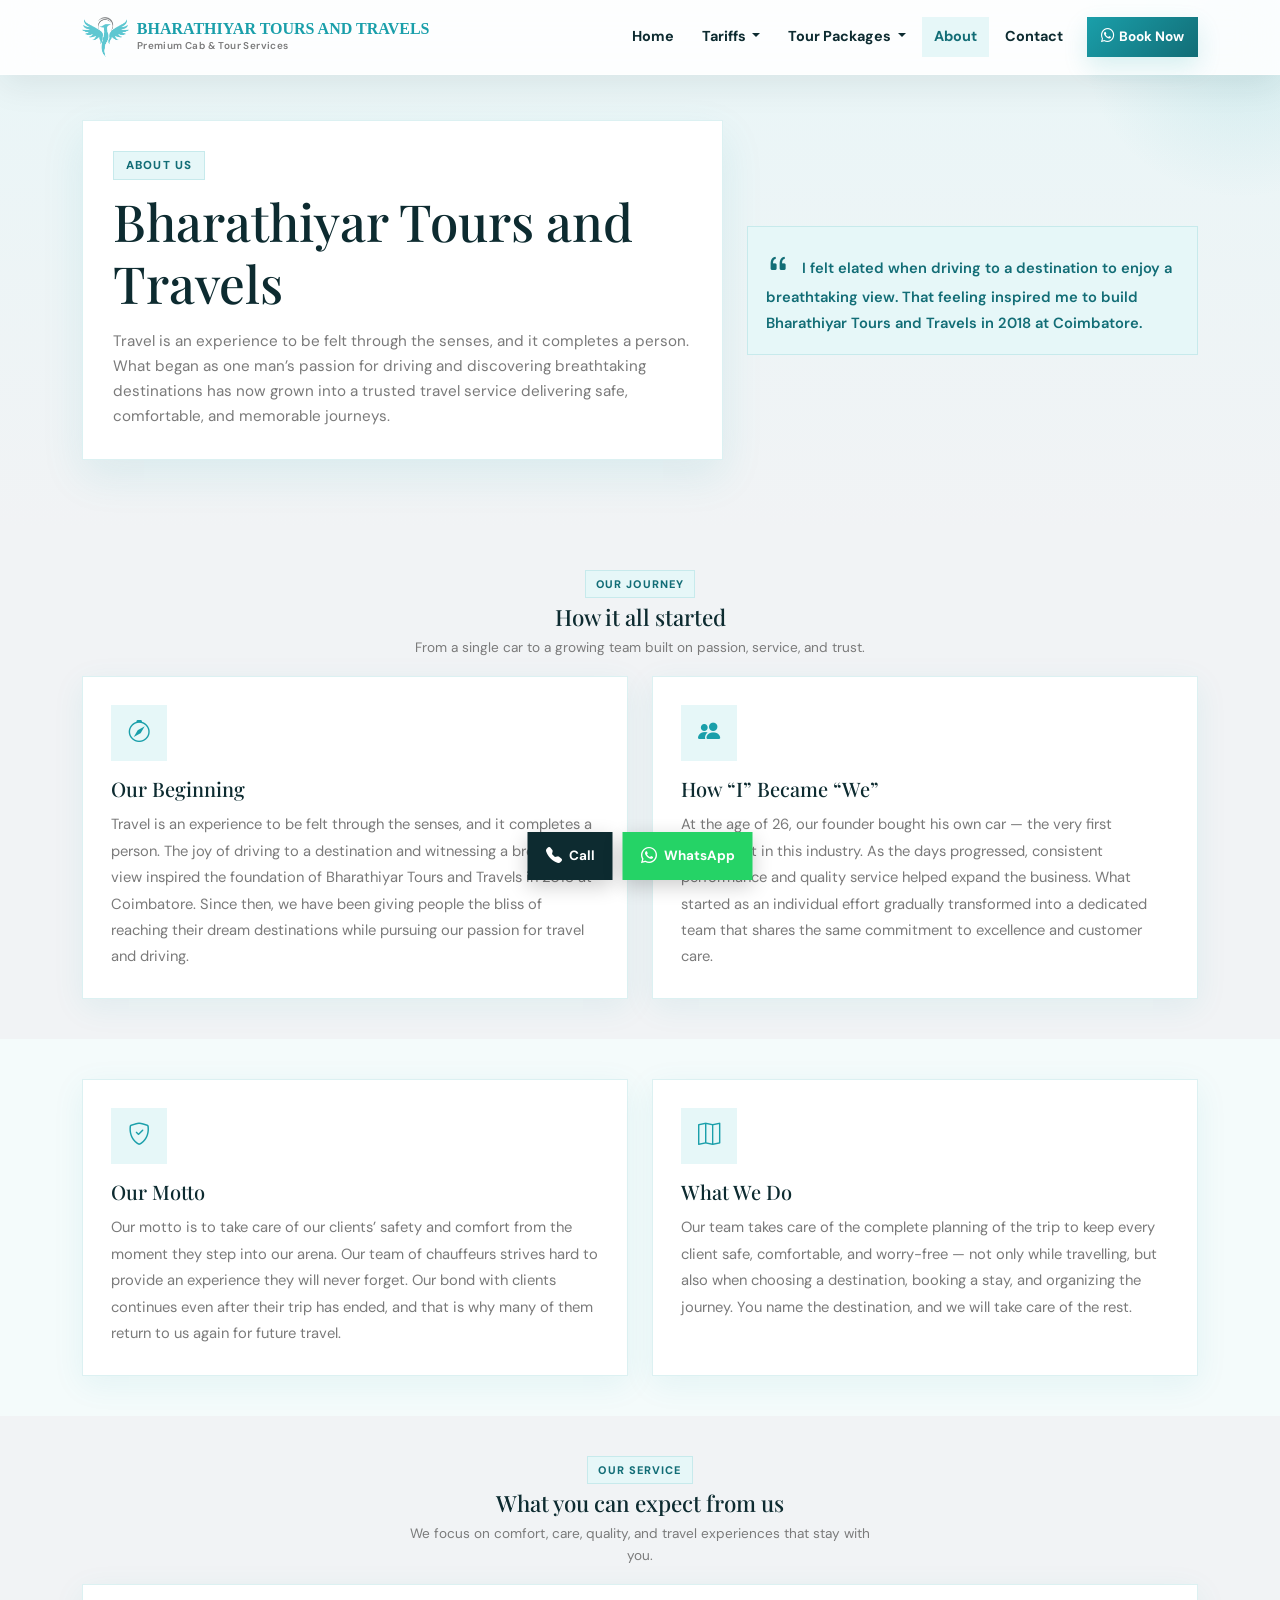
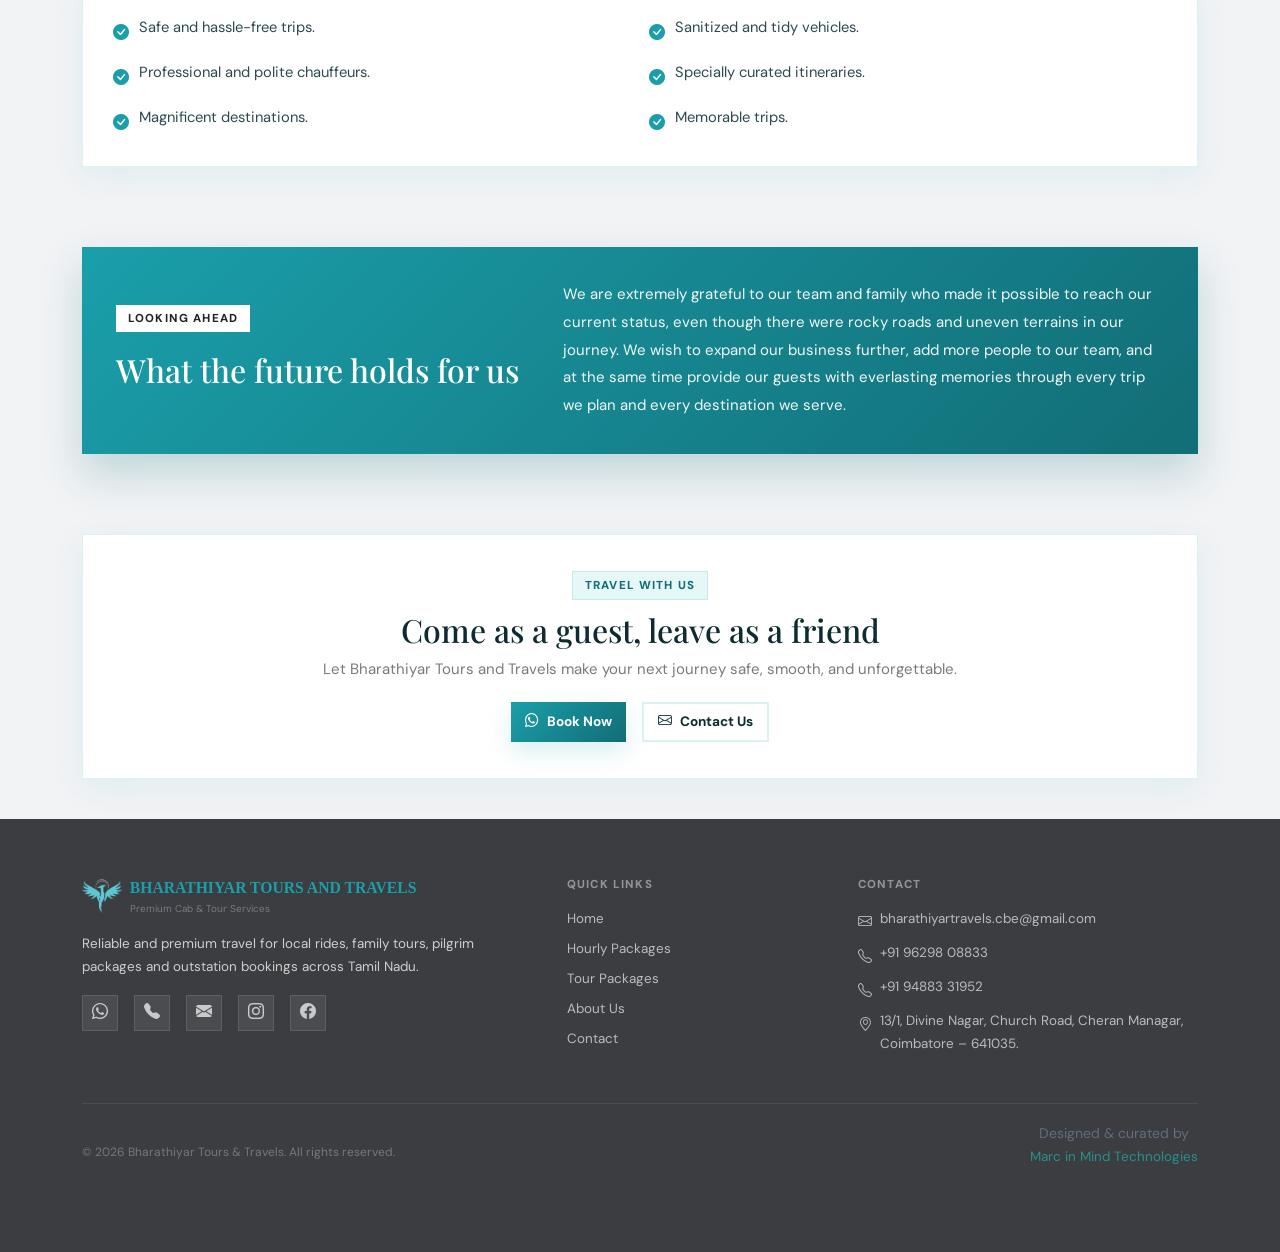
==== about.html @ 8a16a5f3 "Add files via upload" ====
<!DOCTYPE html>
<html lang="en">
<head>
  <meta charset="UTF-8" />
  <meta name="viewport" content="width=device-width, initial-scale=1" />
  <title>About Us | BHARATHIYAR TOURS AND TRAVELS</title>

  <link href="https://cdn.jsdelivr.net/npm/bootstrap@5.3.3/dist/css/bootstrap.min.css" rel="stylesheet"/>
  <link rel="preconnect" href="https://fonts.googleapis.com">
  <link rel="preconnect" href="https://fonts.gstatic.com" crossorigin>
  <link href="https://fonts.googleapis.com/css2?family=Playfair+Display:ital,wght@0,700;0,800;1,700&family=DM+Sans:wght@400;500;600;700&display=swap" rel="stylesheet">
  <link rel="stylesheet" href="https://cdn.jsdelivr.net/npm/bootstrap-icons@1.11.3/font/bootstrap-icons.min.css">
  <link rel="stylesheet" href="style.css">
  <link rel="icon" href="images/Logo.png" type="image/png">

  <style>
    .mobile-menu-trigger{
      width: 100% !important;
      border: none !important;
      background: transparent !important;
      display: flex !important;
      align-items: center !important;
      justify-content: space-between !important;
      text-align: left !important;
      padding: 11px 12px !important;
      color: #0f172a !important;
      font-weight: 600 !important;
    }

    .mobile-menu-trigger i{
      transition: transform 0.25s ease !important;
    }

    .about-hero {
      padding-top: 120px;
      padding-bottom: 70px;
      background: linear-gradient(180deg, rgba(230,247,248,0.75) 0%, rgba(241,243,245,1) 100%);
      position: relative;
      overflow: hidden;
    }

    .about-hero::before {
      content: "";
      position: absolute;
      top: -120px;
      right: -120px;
      width: 320px;
      height: 320px;
      border-radius: 50%;
      background: radial-gradient(circle, rgba(26,159,170,0.12) 0%, transparent 70%);
      pointer-events: none;
    }

    .about-hero-card {
      background: #ffffff;
      border: 1px solid rgba(26, 159, 170, 0.15);
      border-radius: 22px;
      padding: 30px;
      box-shadow: 0 16px 40px rgba(26, 159, 170, 0.10);
      height: 100%;
    }

    .about-hero-card h1 {
      font-size: clamp(2rem, 5vw, 3.2rem);
      margin-bottom: 14px;
    }

    .about-hero-card p {
      color: var(--muted);
      font-size: 0.95rem;
      margin-bottom: 0;
    }

    .founder-note {
      background: var(--primary-light);
      border: 1px solid var(--border);
      border-radius: 18px;
      padding: 18px;
      color: var(--primary-dark);
      font-weight: 600;
      font-size: 0.92rem;
      line-height: 1.7;
    }

    .story-section .lead-text {
      font-size: 1rem;
      color: var(--text);
      line-height: 1.9;
      margin-bottom: 0;
    }

    .about-grid-card {
      background: #ffffff;
      border: 1px solid var(--border);
      border-radius: 22px;
      padding: 28px;
      box-shadow: var(--shadow);
      height: 100%;
      transition: var(--transition);
    }

    .about-grid-card:hover {
      transform: translateY(-4px);
      box-shadow: var(--shadow-hover);
    }

    .about-grid-icon {
      width: 56px;
      height: 56px;
      border-radius: 16px;
      background: var(--primary-light);
      color: var(--primary);
      display: inline-flex;
      align-items: center;
      justify-content: center;
      font-size: 1.4rem;
      margin-bottom: 16px;
    }

    .about-grid-card h3 {
      font-size: 1.25rem;
      margin-bottom: 10px;
    }

    .about-grid-card p {
      margin-bottom: 0;
      color: var(--muted);
      line-height: 1.8;
      font-size: 0.92rem;
    }

    .service-list-card {
      background: #ffffff;
      border: 1px solid var(--border);
      border-radius: 22px;
      padding: 30px;
      box-shadow: var(--shadow);
    }

    .service-list {
      list-style: none;
      padding: 0;
      margin: 0;
      display: grid;
      grid-template-columns: repeat(2, minmax(0, 1fr));
      gap: 14px 18px;
    }

    .service-list li {
      display: flex;
      align-items: flex-start;
      gap: 10px;
      color: var(--text);
      font-size: 0.92rem;
      line-height: 1.7;
    }

    .service-list li i {
      color: var(--primary);
      font-size: 1rem;
      margin-top: 4px;
      flex-shrink: 0;
    }

    .future-card {
      background: linear-gradient(135deg, var(--primary), var(--primary-dark));
      border-radius: 24px;
      padding: 34px;
      color: #ffffff;
      box-shadow: 0 20px 40px rgba(18, 109, 118, 0.22);
    }

    .future-card h2,
    .future-card p {
      color: #ffffff;
    }

    .future-card p {
      opacity: 0.95;
      line-height: 1.85;
      margin-bottom: 0;
    }

    .about-cta {
      text-align: center;
      background: #ffffff;
      border: 1px solid var(--border);
      border-radius: 24px;
      padding: 36px 24px;
      box-shadow: var(--shadow);
    }

    .about-cta p {
      color: var(--muted);
      margin-bottom: 20px;
    }

    @media (max-width: 768px) {
      .about-hero {
        padding-top: 100px;
        padding-bottom: 50px;
      }

      .about-hero-card,
      .about-grid-card,
      .service-list-card,
      .future-card,
      .about-cta {
        padding: 22px 18px;
      }

      .service-list {
        grid-template-columns: 1fr;
      }
    }
  </style>
</head>
<body>

  <!-- NAVBAR -->
  <nav class="navbar navbar-expand-lg fixed-top" id="mainNav">
    <div class="container">
      <a class="navbar-brand d-flex align-items-center gap-2" href="index.html">
        <img src="images/Logo.png" alt="Bharathiyar Logo" class="logo-img">
        <div>
          <div class="brand-name">BHARATHIYAR TOURS AND TRAVELS</div>
          <div class="brand-sub">Premium Cab & Tour Services</div>
        </div>
      </a>

      <button class="navbar-toggler" type="button" data-bs-toggle="offcanvas" data-bs-target="#mobileMenu" aria-controls="mobileMenu" aria-label="Toggle navigation">
        <span class="toggler-bar"></span>
        <span class="toggler-bar"></span>
        <span class="toggler-bar"></span>
      </button>

      <div class="collapse navbar-collapse desktop-navbar" id="mainNavbar">
        <ul class="navbar-nav ms-auto align-items-lg-center gap-lg-1">
          <li class="nav-item">
            <a class="nav-link" href="index.html">Home</a>
          </li>

          <li class="nav-item dropdown">
            <a class="nav-link dropdown-toggle" href="tariffs.html" role="button" data-bs-toggle="dropdown" aria-expanded="false">
              Tariffs
            </a>
            <ul class="dropdown-menu border-0 shadow-lg rounded-4 p-2">
              <li>
                <a class="dropdown-item rounded-3 py-2" href="hourlypackages.html">
                  <i class="bi bi-clock me-2"></i>Local Hourly Packages
                </a>
              </li>
              <li>
                <a class="dropdown-item rounded-3 py-2" href="onewaydroptaxi.html">
                  <i class="bi bi-sign-turn-right me-2"></i>One Way Drop Taxi
                </a>
              </li>
            </ul>
          </li>

          <li class="nav-item dropdown">
            <a class="nav-link dropdown-toggle" href="tourpackages.html" role="button" data-bs-toggle="dropdown" aria-expanded="false">
              Tour Packages
            </a>
            <ul class="dropdown-menu border-0 shadow-lg rounded-4 p-2">
              <li><a class="dropdown-item rounded-3 py-2" href="tourpackages.html#isha-marudhamalai">One Day</a></li>
              <li><a class="dropdown-item rounded-3 py-2" href="tourpackages.html#ooty-2d">Two Days</a></li>
              <li><a class="dropdown-item rounded-3 py-2" href="tourpackages.html#ooty-3d">Three Days</a></li>
              <li><a class="dropdown-item rounded-3 py-2" href="tourpackages.html#ooty-4d">Four Days</a></li>
              <li><a class="dropdown-item rounded-3 py-2" href="tourpackages.html#ooty-5d">Five Days</a></li>
              <li><a class="dropdown-item rounded-3 py-2" href="tourpackages.html#ooty-kodaikanal-madurai-6d">Six Days</a></li>
              <li><a class="dropdown-item rounded-3 py-2" href="tourpackages.html#ooty-kodaikanal-munnar-7d">Seven Days</a></li>
            </ul>
          </li>

          <li class="nav-item">
            <a class="nav-link active" href="about.html">About</a>
          </li>



          <li class="nav-item">
            <a class="nav-link" href="contact.html">Contact</a>
          </li>

          <li class="nav-item ms-lg-2 mt-3 mt-lg-0">
            <a class="btn btn-brand" href="index.html#bookingForm1">
              <i class="bi bi-whatsapp me-1"></i>Book Now
            </a>
          </li>
        </ul>
      </div>
    </div>
  </nav>

  <!-- MOBILE OFFCANVAS -->
  <div class="offcanvas offcanvas-start mobile-nav-offcanvas" tabindex="-1" id="mobileMenu" aria-labelledby="mobileMenuLabel">
    <div class="offcanvas-header border-bottom">
      <div class="d-flex align-items-center gap-2">
        <img src="images/Logo.png" alt="Bharathiyar Logo" class="logo-img">
        <div>
          <div class="brand-name">BHARATHIYAR TOURS AND TRAVELS</div>
          <div class="brand-sub">Premium Cab & Tour Services</div>
        </div>
      </div>
      <button type="button" class="btn-close" data-bs-dismiss="offcanvas" aria-label="Close"></button>
    </div>

    <div class="offcanvas-body">
      <ul class="navbar-nav flex-column gap-1">
        <li class="nav-item">
          <a class="nav-link" href="index.html">Home</a>
        </li>

        <li class="nav-item">
          <button class="nav-link mobile-parent-link mobile-menu-trigger" type="button" onclick="toggleTariffMenu()">
            <span>Tariffs</span>
            <i class="bi bi-chevron-down" id="tariffMenuIcon"></i>
          </button>

          <div class="mobile-submenu" id="mobileTariffsMenu" style="display: none;">
            <a class="nav-link ps-4" href="hourlypackages.html">
              <i class="bi bi-clock me-2"></i>Local Hourly Packages
            </a>
            <a class="nav-link ps-4" href="onewaydroptaxi.html">
              <i class="bi bi-sign-turn-right me-2"></i>One Way Drop Taxi
            </a>
          </div>
        </li>

        <li class="nav-item">
          <button class="nav-link mobile-parent-link mobile-menu-trigger" type="button" onclick="toggleTourMenu()">
            <span>Tour Packages</span>
            <i class="bi bi-chevron-down" id="tourMenuIcon"></i>
          </button>

          <div class="mobile-submenu" id="mobileTourPackagesMenu" style="display: none;">
            <a class="nav-link ps-4" href="tourpackages.html#isha-marudhamalai" onclick="closeMobileMenu()">One Day</a>
            <a class="nav-link ps-4" href="tourpackages.html#ooty-2d" onclick="closeMobileMenu()">Two Days</a>
            <a class="nav-link ps-4" href="tourpackages.html#ooty-3d" onclick="closeMobileMenu()">Three Days</a>
            <a class="nav-link ps-4" href="tourpackages.html#ooty-4d" onclick="closeMobileMenu()">Four Days</a>
            <a class="nav-link ps-4" href="tourpackages.html#ooty-5d" onclick="closeMobileMenu()">Five Days</a>
            <a class="nav-link ps-4" href="tourpackages.html#ooty-kodaikanal-madurai-6d" onclick="closeMobileMenu()">Six Days</a>
            <a class="nav-link ps-4" href="tourpackages.html#ooty-kodaikanal-munnar-7d" onclick="closeMobileMenu()">Seven Days</a>
          </div>
        </li>

        <li class="nav-item">
          <a class="nav-link active" href="about.html">About</a>
        </li>



        <li class="nav-item">
          <a class="nav-link" href="contact.html">Contact</a>
        </li>
      </ul>

      <a href="index.html#bookingForm1" class="btn btn-brand w-100 mt-4">
        <i class="bi bi-whatsapp me-2"></i>Book Now
      </a>
    </div>
  </div>

  <!-- ABOUT HERO -->
  <section class="about-hero">
    <div class="container">
      <div class="row g-4 align-items-center">
        <div class="col-lg-7">
          <div class="about-hero-card">
            <div class="section-tag">About Us</div>
            <h1>Bharathiyar Tours and Travels</h1>
            <p>
              Travel is an experience to be felt through the senses, and it completes a person.
              What began as one man’s passion for driving and discovering breathtaking destinations
              has now grown into a trusted travel service delivering safe, comfortable, and memorable journeys.
            </p>
          </div>
        </div>

        <div class="col-lg-5">
          <div class="founder-note">
            <i class="bi bi-quote fs-4 me-2"></i>
            I felt elated when driving to a destination to enjoy a breathtaking view. That feeling inspired me to build Bharathiyar Tours and Travels in 2018 at Coimbatore.
          </div>
        </div>
      </div>
    </div>
  </section>

  <!-- OUR STORY -->
  <section class="section-wrap story-section">
    <div class="container">
      <div class="section-header text-center">
        <div class="section-tag">Our Journey</div>
        <h2>How it all started</h2>
        <p>From a single car to a growing team built on passion, service, and trust.</p>
      </div>

      <div class="row g-4">
        <div class="col-lg-6">
          <div class="about-grid-card">
            <div class="about-grid-icon">
              <i class="bi bi-compass"></i>
            </div>
            <h3>Our Beginning</h3>
            <p>
              Travel is an experience to be felt through the senses, and it completes a person.
              The joy of driving to a destination and witnessing a breathtaking view inspired the
              foundation of Bharathiyar Tours and Travels in 2018 at Coimbatore. Since then, we
              have been giving people the bliss of reaching their dream destinations while pursuing
              our passion for travel and driving.
            </p>
          </div>
        </div>

        <div class="col-lg-6">
          <div class="about-grid-card">
            <div class="about-grid-icon">
              <i class="bi bi-people-fill"></i>
            </div>
            <h3>How “I” Became “We”</h3>
            <p>
              At the age of 26, our founder bought his own car — the very first investment in this industry.
              As the days progressed, consistent performance and quality service helped expand the business.
              What started as an individual effort gradually transformed into a dedicated team that shares
              the same commitment to excellence and customer care.
            </p>
          </div>
        </div>
      </div>
    </div>
  </section>

  <!-- MOTTO + WHAT WE DO -->
  <section class="section-wrap section-alt">
    <div class="container">
      <div class="row g-4">
        <div class="col-lg-6">
          <div class="about-grid-card h-100">
            <div class="about-grid-icon">
              <i class="bi bi-shield-check"></i>
            </div>
            <h3>Our Motto</h3>
            <p>
              Our motto is to take care of our clients’ safety and comfort from the moment they step into our arena.
              Our team of chauffeurs strives hard to provide an experience they will never forget. Our bond with clients
              continues even after their trip has ended, and that is why many of them return to us again for future travel.
            </p>
          </div>
        </div>

        <div class="col-lg-6">
          <div class="about-grid-card h-100">
            <div class="about-grid-icon">
              <i class="bi bi-map"></i>
            </div>
            <h3>What We Do</h3>
            <p>
              Our team takes care of the complete planning of the trip to keep every client safe, comfortable,
              and worry-free — not only while travelling, but also when choosing a destination, booking a stay,
              and organizing the journey. You name the destination, and we will take care of the rest.
            </p>
          </div>
        </div>
      </div>
    </div>
  </section>

  <!-- OUR SERVICE -->
  <section class="section-wrap">
    <div class="container">
      <div class="section-header text-center">
        <div class="section-tag">Our Service</div>
        <h2>What you can expect from us</h2>
        <p>We focus on comfort, care, quality, and travel experiences that stay with you.</p>
      </div>

      <div class="service-list-card">
        <ul class="service-list">
          <li><i class="bi bi-check-circle-fill"></i><span>Safe and hassle-free trips.</span></li>
          <li><i class="bi bi-check-circle-fill"></i><span>Sanitized and tidy vehicles.</span></li>
          <li><i class="bi bi-check-circle-fill"></i><span>Professional and polite chauffeurs.</span></li>
          <li><i class="bi bi-check-circle-fill"></i><span>Specially curated itineraries.</span></li>
          <li><i class="bi bi-check-circle-fill"></i><span>Magnificent destinations.</span></li>
          <li><i class="bi bi-check-circle-fill"></i><span>Memorable trips.</span></li>
        </ul>
      </div>
    </div>
  </section>

  <!-- FUTURE -->
  <section class="section-wrap pt-0">
    <div class="container">
      <div class="future-card">
        <div class="row align-items-center g-4">
          <div class="col-lg-5">
            <div class="section-tag bg-white text-dark border-0">Looking Ahead</div>
            <h2 class="mt-2">What the future holds for us</h2>
          </div>
          <div class="col-lg-7">
            <p>
              We are extremely grateful to our team and family who made it possible to reach our current status,
              even though there were rocky roads and uneven terrains in our journey. We wish to expand our business
              further, add more people to our team, and at the same time provide our guests with everlasting memories
              through every trip we plan and every destination we serve.
            </p>
          </div>
        </div>
      </div>
    </div>
  </section>

  <!-- CTA -->
  <section class="section-wrap pt-0">
    <div class="container">
      <div class="about-cta">
        <div class="section-tag">Travel With Us</div>
        <h2>Come as a guest, leave as a friend</h2>
        <p>
          Let Bharathiyar Tours and Travels make your next journey safe, smooth, and unforgettable.
        </p>
        <div class="d-flex flex-wrap justify-content-center gap-3">
          <a href="index.html#bookingForm1" class="btn btn-brand btn-lg">
            <i class="bi bi-whatsapp me-2"></i>Book Now
          </a>
          <a href="contact.html" class="btn btn-ghost btn-lg">
            <i class="bi bi-envelope me-2"></i>Contact Us
          </a>
        </div>
      </div>
    </div>
  </section>

  <!-- FOOTER -->
  <footer>
    <div class="container">
      <div class="row g-5">
        <div class="col-lg-5">
          <div class="d-flex align-items-center gap-2 mb-3">
            <img src="images/Logo.png" alt="Logo" class="footer-logo">
            <div>
              <div class="footer-brand">BHARATHIYAR TOURS AND TRAVELS</div>
              <div class="footer-brand-sub">Premium Cab & Tour Services</div>
            </div>
          </div>

          <p>Reliable and premium travel for local rides, family tours, pilgrim packages and outstation bookings across Tamil Nadu.</p>

          <div class="d-flex gap-3 mt-3">
    <a href="https://wa.me/919629808833" class="social-btn" target="_blank">
      <i class="bi bi-whatsapp"></i>
    </a>

    <a href="tel:+919629808833" class="social-btn">
      <i class="bi bi-telephone-fill"></i>
    </a>

    <a href="mailto:bharathiyartravels.cbe@gmail.com" class="social-btn">
      <i class="bi bi-envelope-fill"></i>
    </a>

    <a href="https://www.instagram.com/bharathiyartoursandtravels/" class="social-btn" target="_blank">
      <i class="bi bi-instagram"></i>
    </a>

    <a href="https://www.facebook.com/p/Bharathiyar-Tours-Travels-100063803235318/" class="social-btn" target="_blank">
      <i class="bi bi-facebook"></i>
    </a>
  </div>
        </div>

        <div class="col-12 col-sm-6 col-lg-3">
          <div class="footer-heading">Quick Links</div>
          <div class="d-flex flex-column gap-2">
            <a href="index.html">Home</a>
            <a href="hourlypackages.html">Hourly Packages</a>
            <a href="tourpackages.html">Tour Packages</a>
            <a href="about.html">About Us</a>
            <a href="contact.html">Contact</a>
          </div>
        </div>

        <div class="col-12 col-sm-6 col-lg-4">
          <div class="footer-heading">Contact</div>
          <div class="d-flex flex-column gap-2">
            <a href="mailto:bharathiyartravels.cbe@gmail.com" class="footer-contact-link">
              <i class="bi bi-envelope flex-shrink-0"></i>
              <span>bharathiyartravels.cbe@gmail.com</span>
            </a>
            <a href="tel:+919629808833" class="footer-contact-link">
              <i class="bi bi-telephone flex-shrink-0"></i>
              <span>+91 96298 08833</span>
            </a>
            <a href="tel:+919488331952" class="footer-contact-link">
              <i class="bi bi-telephone flex-shrink-0"></i>
              <span>+91 94883 31952</span>
            </a>
            <div class="footer-contact-link">
              <i class="bi bi-geo-alt flex-shrink-0"></i>
              <span>13/1, Divine Nagar, Church Road, Cheran Managar, Coimbatore – 641035.</span>
            </div>
          </div>
        </div>
      </div>

      <div class="footer-bottom d-flex flex-column flex-md-row justify-content-between align-items-center gap-2 mt-5">
        <span>© 2026 Bharathiyar Tours & Travels. All rights reserved.</span>
        <p style="font-size: 14px; opacity: 0.7; color: #718096;">
          Designed & curated by
          <a href="https://marcinmind.in" target="_blank" style="text-decoration: none; color: #20b2aa;">Marc in Mind Technologies</a>
        </p>
      </div>
    </div>
    <br><br>
  </footer>
  <div class="float-btns" id="floatingContactBtns">
    <a href="tel:+919629808833" class="float-btn float-call">
      <i class="bi bi-telephone-fill"></i>
      <span>Call</span>
    </a>

    <a href="https://wa.me/919629808833" class="float-btn float-wa" target="_blank">
      <i class="bi bi-whatsapp"></i>
      <span>WhatsApp</span>
    </a>
  </div>

  <script src="https://cdn.jsdelivr.net/npm/bootstrap@5.3.3/dist/js/bootstrap.bundle.min.js"></script>

  <script>
    window.addEventListener('scroll', function () {
      const nav = document.getElementById('mainNav');
      if (window.scrollY > 20) {
        nav.classList.add('scrolled');
      } else {
        nav.classList.remove('scrolled');
      }
    });

    function toggleTariffMenu() {
      const menu = document.getElementById('mobileTariffsMenu');
      const icon = document.getElementById('tariffMenuIcon');
      const isOpen = menu.style.display === 'block';
      menu.style.display = isOpen ? 'none' : 'block';
      icon.style.transform = isOpen ? 'rotate(0deg)' : 'rotate(180deg)';
    }

    function toggleTourMenu() {
      const menu = document.getElementById('mobileTourPackagesMenu');
      const icon = document.getElementById('tourMenuIcon');
      const isOpen = menu.style.display === 'block';
      menu.style.display = isOpen ? 'none' : 'block';
      icon.style.transform = isOpen ? 'rotate(0deg)' : 'rotate(180deg)';
    }

    function closeMobileMenu() {
      const mobileMenu = document.getElementById('mobileMenu');
      const bsOffcanvas = bootstrap.Offcanvas.getInstance(mobileMenu);
      if (bsOffcanvas) {
        bsOffcanvas.hide();
      }
    }
  </script>

</body>
</html>
---- style.css ----
/* ============================================================
   BHARATHIYAR TOURS & TRAVELS — FULL style.css
   ============================================================ */

:root {
  --primary: #1a9faa;
  --primary-dark: #126d76;
  --primary-light: #e6f7f8;
  --primary-glow: rgba(26, 159, 170, 0.18);
  --accent: #f4a83a;
  --dark: #0d2b30;
  --text: #2c4a4e;
  --muted: #7A7A7A;
  --border: rgba(26, 159, 170, 0.15);
  --card-bg: #ffffff;
  --section-alt: #f4fbfb;
  --radius: 18px;
  --radius-sm: 12px;
  --shadow: 0 8px 30px rgba(26, 159, 170, 0.08);
  --shadow-hover: 0 16px 40px rgba(26, 159, 170, 0.16);
  --transition: all 0.28s ease;
}

/* ============================================================
   BASE
   ============================================================ */
*,
*::before,
*::after {
  box-sizing: border-box;
}

html {
  scroll-behavior: smooth;
  overflow-x: hidden;
  width: 100%;
}

body {
  font-family: 'DM Sans', sans-serif;
  color: var(--text);
  background: #f1f3f5;
  font-size: 15px;
  overflow-x: hidden;
  width: 100%;
  max-width: 100vw;
  line-height: 1.65;
  -webkit-font-smoothing: antialiased;
  text-rendering: optimizeLegibility;
}

img {
  max-width: 100%;
  height: auto;
  display: block;
}

h1, h2, h3, h4, h5 {
  font-family: 'Playfair Display', serif;
  color: var(--dark);
  line-height: 1.22;
}

a {
  color: var(--primary);
  text-decoration: none;
  transition: var(--transition);
}

a:hover {
  color: var(--primary-dark);
}

em {
  font-style: italic;
  color: var(--primary);
}

.text-primary-custom {
  color: var(--primary) !important;
}

/* ============================================================
   NAVBAR
   ============================================================ */
.navbar {
  background: rgba(255, 255, 255, 0.88) !important;
  backdrop-filter: blur(18px);
  -webkit-backdrop-filter: blur(18px);
  box-shadow: 0 10px 34px rgba(8, 35, 39, 0.08);
  padding: 12px 0;
  transition: var(--transition);
  width: 100%;
  left: 0;
  right: 0;
  border-bottom: 1px solid rgba(255, 255, 255, 0.45);
}

.navbar.scrolled {
  background: rgba(255, 255, 255, 0.96) !important;
  padding: 8px 0;
  box-shadow: 0 14px 36px rgba(8, 35, 39, 0.12);
}

.navbar .container {
  display: flex;
  align-items: center;
  justify-content: space-between;
  flex-wrap: nowrap;
  gap: 10px;
}

.navbar-brand {
  display: flex;
  align-items: center;
  gap: 10px;
  flex-shrink: 1;
  min-width: 0;
  max-width: calc(100% - 74px);
  text-decoration: none;
}

.logo-img {
  height: 40px;
  width: auto;
  flex-shrink: 0;
  object-fit: contain;
}

.brand-name {
font-family: 'Cinzel', serif;
  font-size: 1rem;
  font-weight: 800;
  color: var(--primary);
  line-height: 1.15;
  white-space: nowrap;
  overflow: hidden;
  text-overflow: ellipsis;
}

.brand-sub {
  font-size: 0.62rem;
  color: #7A7A7A;
  font-weight: 600;
  white-space: nowrap;
  letter-spacing: 0.04em;
}

/* ============================================================
   PREMIUM TOGGLER
   ============================================================ */
.navbar-toggler {
  width: 46px;
  height: 46px;
  border: 1px solid rgba(26, 159, 170, 0.2) !important;
  border-radius: 14px;
  background: linear-gradient(180deg, rgba(255,255,255,0.98), rgba(243,249,249,0.98)) !important;
  box-shadow: 0 8px 22px rgba(18, 109, 118, 0.1);
  display: inline-flex;
  align-items: center;
  justify-content: center;
  padding: 0 !important;
  outline: none;
  position: relative;
  overflow: hidden;
  transition: var(--transition);
  flex-shrink: 0;
}

.navbar-toggler::before {
  content: "";
  position: absolute;
  inset: 0;
  background: linear-gradient(135deg, rgba(32,178,170,0.08), rgba(255,255,255,0));
  opacity: 1;
  transition: var(--transition);
}

.navbar-toggler:hover {
  transform: translateY(-1px);
  box-shadow: 0 12px 28px rgba(18, 109, 118, 0.16);
  border-color: rgba(26, 159, 170, 0.32) !important;
}

.navbar-toggler:focus,
.navbar-toggler:active {
  outline: none;
  box-shadow: 0 0 0 4px rgba(26, 159, 170, 0.12) !important;
}

.navbar-toggler-icon {
  display: none !important;
}

.toggler-bar {
  position: absolute;
  display: block !important;
  width: 20px;
  height: 2.4px;
  background: var(--dark);
  border-radius: 999px;
  transition: transform 0.28s ease, opacity 0.22s ease, top 0.28s ease, background 0.28s ease;
  z-index: 2;
}

.toggler-bar:nth-child(1) { top: 15px; }
.toggler-bar:nth-child(2) { top: 21px; }
.toggler-bar:nth-child(3) { top: 27px; }

.navbar-toggler[aria-expanded="true"] {
  background: linear-gradient(135deg, var(--primary), var(--primary-dark)) !important;
  border-color: transparent !important;
  box-shadow: 0 14px 32px rgba(18, 109, 118, 0.22);
}

.navbar-toggler[aria-expanded="true"]::before {
  opacity: 0;
}

.navbar-toggler[aria-expanded="true"] .toggler-bar {
  background: #fff;
}

.navbar-toggler[aria-expanded="true"] .toggler-bar:nth-child(1) {
  top: 21px;
  transform: rotate(45deg);
}

.navbar-toggler[aria-expanded="true"] .toggler-bar:nth-child(2) {
  opacity: 0;
}

.navbar-toggler[aria-expanded="true"] .toggler-bar:nth-child(3) {
  top: 21px;
  transform: rotate(-45deg);
}

/* ============================================================
   NAV LINKS
   ============================================================ */
.navbar-nav {
  align-items: center;
}

.nav-link {
  font-size: 0.9rem;
  font-weight: 700;
  color: var(--dark) !important;
  padding: 8px 12px !important;
  border-radius: 10px;
  transition: var(--transition);
  position: relative;
}

.nav-link:hover,
.nav-link:focus,
.nav-link.active {
  color: var(--primary-dark) !important;
  background: var(--primary-light);
}

.dropdown-menu {
  min-width: 220px;
  border: 1px solid var(--border);
  border-radius: 16px;
  padding: 10px;
  box-shadow: 0 18px 38px rgba(13, 43, 48, 0.1);
  font-size: 0.86rem;
}

.dropdown-item {
  font-weight: 600;
  color: var(--text);
  display: flex;
  align-items: center;
  gap: 8px;
  border-radius: 10px;
  padding: 10px 12px;
  transition: var(--transition);
}

.dropdown-item:hover,
.dropdown-item:focus {
  background: var(--primary-light);
  color: var(--primary-dark);
}

.pkg-badge {
  background: linear-gradient(135deg, var(--primary), var(--primary-dark));
  color: #fff;
  font-size: 0.68rem;
  padding: 2px 7px;
  border-radius: 999px;
  font-weight: 700;
  flex-shrink: 0;
}

/* ============================================================
   BUTTONS
   ============================================================ */
.btn-brand {
  background: linear-gradient(135deg, var(--primary), var(--primary-dark));
  color: #fff !important;
  border: none;
  border-radius: var(--radius-sm);
  padding: 10px 20px;
  font-size: 0.88rem;
  font-weight: 700;
  transition: var(--transition);
  display: inline-flex;
  align-items: center;
  justify-content: center;
  white-space: nowrap;
  box-shadow: 0 10px 24px rgba(26, 159, 170, 0.16);
}

.btn-brand:hover {
  background: linear-gradient(135deg, var(--primary-dark), #0d5560);
  transform: translateY(-2px);
  box-shadow: 0 14px 30px var(--primary-glow);
}

.btn-brand.btn-lg {
  padding: 12px 26px;
  font-size: 0.95rem;
  border-radius: 14px;
}

.btn-brand.btn-sm {
  padding: 7px 14px;
  font-size: 0.82rem;
}

.btn-brand-sm {
  background: linear-gradient(135deg, var(--primary), var(--primary-dark));
  color: #fff !important;
  border: none;
  border-radius: 10px;
  padding: 9px 18px;
  font-size: 0.83rem;
  font-weight: 700;
  display: inline-flex;
  align-items: center;
  justify-content: center;
  transition: var(--transition);
  text-align: center;
  white-space: nowrap;
}

.btn-brand-sm:hover {
  background: linear-gradient(135deg, var(--primary-dark), #0d5560);
  transform: translateY(-1px);
}

.btn-ghost {
  background: rgba(255,255,255,0.7);
  border: 2px solid var(--border);
  color: var(--dark) !important;
  border-radius: var(--radius-sm);
  padding: 10px 20px;
  font-size: 0.88rem;
  font-weight: 700;
  transition: var(--transition);
  display: inline-flex;
  align-items: center;
  justify-content: center;
  white-space: nowrap;
}

.btn-ghost:hover {
  border-color: var(--primary);
  color: var(--primary) !important;
  background: var(--primary-light);
}

.btn-ghost.btn-lg {
  padding: 12px 26px;
  border-radius: 14px;
}

/* ============================================================
   HERO
   ============================================================ */
.hero {
  padding-top: 84px;
  padding-bottom: 40px;
  position: relative;
  overflow: hidden;
  width: 100%;
}

.hero-bg-decor {
  position: absolute;
  top: -100px;
  right: -150px;
  width: 400px;
  height: 400px;
  border-radius: 50%;
  background: radial-gradient(circle, rgba(26,159,170,0.09) 0%, transparent 70%);
  pointer-events: none;
  z-index: 0;
}

.min-vh-hero {
  min-height: calc(100vh - 84px);
  padding: 40px 0;
}

.hero-content {
  position: relative;
  z-index: 1;
}

.hero-eyebrow {
  display: inline-flex;
  align-items: center;
  gap: 8px;
  background: var(--primary-light);
  color: var(--primary-dark);
  font-size: 0.75rem;
  font-weight: 700;
  padding: 5px 12px;
  border-radius: 40px;
  margin-bottom: 16px;
  border: 1px solid var(--border);
}

.dot-pulse {
  width: 7px;
  height: 7px;
  border-radius: 50%;
  background: var(--primary);
  animation: pulse 1.8s ease-in-out infinite;
  flex-shrink: 0;
}

@keyframes pulse {
  0%, 100% { opacity: 1; transform: scale(1); }
  50% { opacity: 0.5; transform: scale(1.4); }
}

.hero-title {
  font-size: clamp(1.8rem, 6vw, 3.6rem);
  font-weight: 800;
  color: var(--dark);
  margin-bottom: 1rem;
  line-height: 1.16;
}

.hero-sub {
  font-size: 0.92rem;
  color: var(--muted);
  max-width: 100%;
}

.hero-stats {
  display: flex;
  flex-wrap: wrap;
  gap: 10px;
  margin-top: 24px;
}

.stat-chip {
  display: flex;
  flex-direction: column;
  align-items: center;
  background: var(--card-bg);
  border: 1px solid var(--border);
  border-radius: 14px;
  padding: 9px 15px;
  min-width: 72px;
  box-shadow: var(--shadow);
}

.stat-chip strong {
  font-size: 1.3rem;
  color: var(--dark);
  font-family: 'Playfair Display', serif;
  line-height: 1.2;
}

.stat-chip span {
  font-size: 0.65rem;
  color: var(--muted);
  font-weight: 700;
  text-transform: uppercase;
  letter-spacing: 0.04em;
}

.hero-card-wrap {
  position: relative;
  z-index: 1;
}

.hero-info-card {
  background: var(--card-bg);
  border-radius: 22px;
  padding: 28px 24px;
  box-shadow: var(--shadow-hover);
  border: 1px solid var(--border);
  animation: floatCard 5s ease-in-out infinite;
}

@keyframes floatCard {
  0%, 100% { transform: translateY(0); }
  50% { transform: translateY(-8px); }
}

.card-icon-row {
  display: flex;
  gap: 10px;
  margin-bottom: 18px;
  flex-wrap: wrap;
}

.icon-pill {
  background: var(--primary-light);
  color: var(--primary);
  width: 38px;
  height: 38px;
  border-radius: 10px;
  display: flex;
  align-items: center;
  justify-content: center;
  font-size: 1rem;
  flex-shrink: 0;
}

.vehicle-chips {
  display: flex;
  flex-wrap: wrap;
  gap: 6px;
}

.v-chip {
  background: var(--primary-light);
  color: var(--primary-dark);
  font-size: 0.72rem;
  font-weight: 700;
  padding: 3px 10px;
  border-radius: 40px;
  border: 1px solid var(--border);
  white-space: nowrap;
}

/* ============================================================
   TRUST BAR
   ============================================================ */
.trust-bar {
  background: var(--dark);
  padding: 16px 0;
  overflow: hidden;
  width: 100%;
}

.trust-inner {
  display: flex;
  flex-wrap: wrap;
  justify-content: center;
  gap: 12px 20px;
  padding: 0 6px;
}

.trust-item {
  display: flex;
  align-items: center;
  gap: 6px;
  color: rgba(255,255,255,0.85);
  font-size: 0.8rem;
  font-weight: 600;
  white-space: nowrap;
}

.trust-item i {
  color: var(--primary);
  font-size: 0.95rem;
}

/* ============================================================
   SECTIONS
   ============================================================ */
.section-wrap {
  padding: 72px 0;
}

.section-alt {
  background: var(--section-alt);
}

.section-header {
  margin-bottom: 40px;
}

.section-tag {
  display: inline-block;
  background: var(--primary-light);
  color: var(--primary-dark);
  font-size: 0.72rem;
  font-weight: 800;
  letter-spacing: 0.1em;
  text-transform: uppercase;
  padding: 4px 12px;
  border-radius: 40px;
  margin-bottom: 10px;
  border: 1px solid var(--border);
}

.section-header h2 {
  font-size: clamp(1.4rem, 4vw, 2.2rem);
  margin-bottom: 8px;
}

.section-header p {
  color: var(--muted);
  font-size: 0.88rem;
  max-width: 480px;
  margin: 0 auto;
}

/* ============================================================
   FORM CARD
   ============================================================ */
.form-card {
  background: var(--card-bg);
  border-radius: 22px;
  padding: 36px 32px;
  box-shadow: var(--shadow-hover);
  border: 1px solid var(--border);
}

.form-label {
  font-size: 0.8rem;
  font-weight: 700;
  color: var(--dark);
  margin-bottom: 6px;
  display: block;
}

.optional-tag {
  font-size: 0.68rem;
  background: #f0f0f0;
  color: var(--muted);
  padding: 1px 6px;
  border-radius: 4px;
  font-weight: 600;
  margin-left: 4px;
}

.form-control,
.form-select {
  min-height: 46px;
  border-radius: var(--radius-sm);
  border: 1px solid #d4e8ea;
  font-size: 0.88rem;
  color: var(--text);
  background: #fff;
  transition: var(--transition);
  width: 100%;
}

.form-control:focus,
.form-select:focus {
  border-color: var(--primary);
  box-shadow: 0 0 0 4px var(--primary-glow);
  outline: none;
}

.form-control::placeholder {
  color: #b0c4c6;
}

.form-select option {
  color: var(--text);
}

.form-select optgroup {
  font-weight: 700;
  color: var(--muted);
  font-style: normal;
}

/* Radio toggle */
.radio-toggle-group {
  display: flex;
  gap: 10px;
  flex-wrap: wrap;
}

.radio-toggle {
  cursor: pointer;
}

.radio-toggle input[type="radio"] {
  display: none;
}

.radio-toggle span {
  display: inline-flex;
  align-items: center;
  gap: 6px;
  padding: 8px 18px;
  border-radius: 10px;
  border: 2px solid var(--border);
  font-size: 0.85rem;
  font-weight: 700;
  color: var(--muted);
  background: #fafafa;
  transition: var(--transition);
  user-select: none;
  white-space: nowrap;
}

.radio-toggle input[type="radio"]:checked + span {
  border-color: var(--primary);
  background: var(--primary-light);
  color: var(--primary-dark);
}

.radio-toggle:hover span {
  border-color: var(--primary);
}

.field-hint {
  font-size: 0.73rem;
  color: var(--muted);
}

.inner-box {
  background: var(--primary-light);
  border: 1px solid var(--border);
  border-radius: var(--radius);
  padding: 18px;
}

.inner-box-title {
  font-size: 0.86rem;
  font-weight: 700;
  color: var(--primary-dark);
  margin-bottom: 4px;
}

/* ============================================================
   FEATURE CARDS (Hourly)
   ============================================================ */
.feature-card {
  background: var(--card-bg);
  border: 1px solid var(--border);
  border-radius: var(--radius);
  padding: 24px;
  display: flex;
  flex-direction: column;
  transition: var(--transition);
}

.feature-card:hover {
  box-shadow: var(--shadow-hover);
  transform: translateY(-4px);
}

.feature-card.featured {
  background: linear-gradient(135deg, var(--primary), var(--primary-dark));
  border-color: transparent;
}

.feature-card.featured h4,
.feature-card.featured p {
  color: #fff;
}

.feature-card.featured .feature-icon {
  background: rgba(255,255,255,0.2);
  color: #fff;
}

.feature-card.featured .feature-link {
  color: rgba(255,255,255,0.9);
}

.feature-card.featured .feature-link:hover {
  color: #fff;
}

.feature-icon {
  width: 48px;
  height: 48px;
  border-radius: 14px;
  background: var(--primary-light);
  color: var(--primary);
  display: flex;
  align-items: center;
  justify-content: center;
  font-size: 1.3rem;
  margin-bottom: 14px;
  flex-shrink: 0;
}

.feature-card h4 {
  font-size: 1.05rem;
  margin-bottom: 8px;
}

.feature-card p {
  font-size: 0.86rem;
  color: var(--muted);
  flex: 1;
  margin-bottom: 0;
}

.feature-link {
  font-size: 0.82rem;
  font-weight: 700;
  color: var(--primary);
  display: inline-flex;
  align-items: center;
  gap: 6px;
  margin-top: 14px;
}

.feature-link:hover {
  gap: 10px;
}

/* ============================================================
   TOUR CARDS
   ============================================================ */
.tour-card {
  background: var(--card-bg);
  border: 1px solid var(--border);
  border-radius: var(--radius);
  padding: 22px;
  display: flex;
  flex-direction: column;
  transition: var(--transition);
  position: relative;
  overflow: hidden;
}

.tour-card:hover {
  box-shadow: var(--shadow-hover);
  transform: translateY(-4px);
}

.tour-card::before {
  content: "";
  position: absolute;
  top: 0;
  left: 0; right: 0;
  height: 3px;
  background: linear-gradient(90deg, var(--primary), var(--primary-dark));
  opacity: 0;
  transition: var(--transition);
}

.tour-card:hover::before {
  opacity: 1;
}

.tour-day-badge {
  display: inline-block;
  background: var(--primary-light);
  color: var(--primary-dark);
  font-size: 0.7rem;
  font-weight: 800;
  padding: 3px 10px;
  border-radius: 40px;
  margin-bottom: 10px;
  text-transform: uppercase;
  letter-spacing: 0.06em;
  border: 1px solid var(--border);
}

.tour-day-badge.popular {
  background: var(--accent);
  color: #fff;
  border-color: var(--accent);
}

.tour-card h5 {
  font-size: 1rem;
  margin-bottom: 6px;
}

.tour-card p {
  font-size: 0.84rem;
  color: var(--muted);
  flex: 1;
  margin-bottom: 14px;
}

/* linked image card support */
.tour-card-link {
  display: flex;
  flex-direction: column;
  height: 100%;
  color: inherit;
  text-decoration: none;
}

.tour-card-img {
  width: 100%;
  height: 210px;
  object-fit: cover;
  display: block;
  border-radius: 14px;
  margin-bottom: 16px;
}

.tour-card-body {
  display: flex;
  flex-direction: column;
  flex: 1;
}

/* ============================================================
   ABOUT CARDS
   ============================================================ */
.about-card {
  background: var(--card-bg);
  border: 1px solid var(--border);
  border-radius: var(--radius);
  padding: 28px;
  transition: var(--transition);
}

.about-card:hover {
  box-shadow: var(--shadow-hover);
}

.about-icon {
  width: 52px;
  height: 52px;
  background: var(--primary-light);
  color: var(--primary);
  border-radius: 14px;
  display: flex;
  align-items: center;
  justify-content: center;
  font-size: 1.4rem;
  margin-bottom: 14px;
}

.about-card h4 {
  margin-bottom: 10px;
}

.about-card p {
  color: var(--muted);
  font-size: 0.88rem;
}

/* ============================================================
   TERMS
   ============================================================ */
.terms-card {
  background: var(--card-bg);
  border: 1px solid var(--border);
  border-radius: var(--radius);
  padding: 28px;
  box-shadow: var(--shadow);
  max-width: 820px;
  margin: 0 auto;
}

.terms-list {
  list-style: none;
  padding: 0;
  margin: 0;
  display: flex;
  flex-direction: column;
  gap: 14px;
}

.terms-list li {
  display: flex;
  align-items: flex-start;
  gap: 10px;
  font-size: 0.88rem;
  color: var(--text);
  line-height: 1.6;
}

.terms-list li i {
  color: var(--primary);
  font-size: 1rem;
  margin-top: 2px;
  flex-shrink: 0;
}

/* ============================================================
   CONTACT CARDS
   ============================================================ */
.contact-card {
  background: var(--card-bg);
  border: 1px solid var(--border);
  border-radius: var(--radius);
  padding: 24px;
  display: flex;
  flex-direction: column;
  align-items: flex-start;
  gap: 5px;
  transition: var(--transition);
}

.contact-card:hover {
  box-shadow: var(--shadow-hover);
  transform: translateY(-4px);
}

.contact-card.featured {
  background: linear-gradient(135deg, var(--primary), var(--primary-dark));
  border-color: transparent;
}

.contact-card.featured * {
  color: #fff !important;
}

.contact-card.featured a {
  color: rgba(255,255,255,0.85) !important;
}

.contact-icon {
  width: 44px;
  height: 44px;
  border-radius: 12px;
  background: var(--primary-light);
  color: var(--primary);
  display: flex;
  align-items: center;
  justify-content: center;
  font-size: 1.2rem;
  margin-bottom: 6px;
  flex-shrink: 0;
}

.contact-card.featured .contact-icon {
  background: rgba(255,255,255,0.2);
  color: #fff;
}

.contact-card h5 {
  font-size: 0.98rem;
  margin-bottom: 4px;
  color: var(--dark);
}

.contact-card a {
  font-size: 0.86rem;
  display: block;
}

.contact-card p {
  font-size: 0.84rem;
  color: var(--muted);
  line-height: 1.6;
}

/* ============================================================
   FOOTER
   ============================================================ */
footer {
  background-color: #3c3d41;
  color: rgba(255,255,255,0.75);
  padding: 56px 0 0;
  overflow: hidden;
}

footer p {
  font-size: 0.84rem;
  line-height: 1.7;
}

.footer-logo {
  height: 34px;
  width: auto;
}

.footer-brand {
font-family: 'Cinzel', serif;
  font-size: 0.98rem;
  color: var(--primary);
  font-weight: 700;
}

.footer-brand-sub {
  font-size: 0.62rem;
  color: var(--muted);
}

.footer-heading {
  font-size: 0.72rem;
  font-weight: 800;
  text-transform: uppercase;
  letter-spacing: 0.1em;
  color: rgba(255,255,255,0.45);
  margin-bottom: 14px;
}

footer a {
  color: rgba(255,255,255,0.65);
  font-size: 0.84rem;
  display: flex;
  align-items: flex-start;
  gap: 6px;
  word-break: break-word;
}

footer a:hover {
  color: var(--primary);
}

.footer-contact-link {
  display: flex;
  align-items: flex-start;
  gap: 8px;
  color: rgba(255,255,255,0.65);
  font-size: 0.84rem;
  word-break: break-word;
  overflow-wrap: anywhere;
}

.footer-contact-link i {
  margin-top: 3px;
  flex-shrink: 0;
  font-size: 0.88rem;
}

.footer-contact-link span {
  flex: 1;
  min-width: 0;
  word-break: break-word;
  overflow-wrap: anywhere;
}

a.footer-contact-link:hover {
  color: var(--primary);
}

.social-btn {
  width: 36px;
  height: 36px;
  border-radius: 10px;
  background: rgba(255,255,255,0.08);
  color: rgba(255,255,255,0.7) !important;
  display: flex;
  align-items: center;
  justify-content: center;
  font-size: 1rem;
  transition: var(--transition);
  border: 1px solid rgba(255,255,255,0.1);
  flex-shrink: 0;
}

.social-btn:hover {
  background: var(--primary);
  color: #fff !important;
  border-color: var(--primary);
}

.footer-bottom {
  border-top: 1px solid rgba(255,255,255,0.08);
  padding: 18px 0;
  font-size: 0.75rem;
  color: rgba(255,255,255,0.3);
  margin-top: 40px;
  text-align: center;
}

/* ============================================================
   FLOATING BUTTONS
   ============================================================ */
.float-btns {
  position: fixed;
  bottom: 20px;
  left: 50%;
  transform: translateX(-50%);
  display: flex;
  gap: 10px;
  z-index: 9999;
  width: max-content;
  max-width: calc(100vw - 24px);
}

.float-btn {
  display: inline-flex;
  align-items: center;
  gap: 7px;
  padding: 11px 18px;
  border-radius: 50px;
  font-size: 0.84rem;
  font-weight: 700;
  text-decoration: none;
  box-shadow: 0 6px 20px rgba(0,0,0,0.2);
  transition: var(--transition);
  white-space: nowrap;
  flex-shrink: 1;
}

.float-btn:hover {
  transform: translateY(-3px);
  box-shadow: 0 10px 28px rgba(0,0,0,0.24);
}

.float-btn i {
  font-size: 1rem;
  flex-shrink: 0;
}

.float-call {
  background: var(--dark);
  color: #fff !important;
}

.float-call:hover {
  background: #1a4a52;
  color: #fff !important;
}

.float-wa {
  background: #25D366;
  color: #fff !important;
}

.float-wa:hover {
  background: #1ebe5d;
  color: #fff !important;
}

/* ============================================================
   TABLET / MOBILE NAV ≤ 991px
   ============================================================ */
@media (max-width: 991px) {
  .navbar {
    padding: 10px 0;
  }

  .navbar-collapse {
    transition: all 0.28s ease;
  }

  .navbar-collapse.show,
  .navbar-collapse.collapsing {
    background: rgba(255,255,255,0.98);
    backdrop-filter: blur(16px);
    -webkit-backdrop-filter: blur(16px);
    border-radius: 22px;
    padding: 16px;
    margin-top: 12px;
    box-shadow:
      0 18px 45px rgba(11, 40, 44, 0.14),
      0 4px 18px rgba(26, 159, 170, 0.08);
    border: 1px solid rgba(26, 159, 170, 0.14);
    overflow: hidden;
  }

  .navbar-nav {
    align-items: stretch !important;
    gap: 4px;
  }

  .nav-item {
    width: 100%;
  }

  .nav-link {
    width: 100%;
    padding: 13px 14px !important;
    border-radius: 14px;
    font-size: 0.92rem;
    font-weight: 700;
    background: transparent;
    border: 1px solid transparent;
  }

  .nav-link:hover,
  .nav-link:focus,
  .nav-link.active {
    background: linear-gradient(135deg, rgba(32,178,170,0.10), rgba(32,178,170,0.05));
    border-color: rgba(32,178,170,0.12);
    color: var(--primary-dark) !important;
    transform: translateX(2px);
  }

  .dropdown-menu {
    position: static !important;
    transform: none !important;
    float: none;
    width: 100%;
    margin-top: 8px;
    margin-left: 0;
    padding: 8px;
    border-radius: 16px;
    box-shadow: none !important;
    border: 1px solid rgba(26, 159, 170, 0.12) !important;
    background: rgba(248, 252, 252, 0.95);
    min-width: 100%;
  }

  .dropdown-item {
    padding: 11px 12px;
    border-radius: 12px;
    font-size: 0.88rem;
  }

  .dropdown-item + .dropdown-item {
    margin-top: 4px;
  }

  .min-vh-hero {
    min-height: auto;
    padding: 20px 0 40px;
  }

  .hero-info-card {
    animation: none;
  }
}

/* ============================================================
   MOBILE ≤ 768px
   ============================================================ */
@media (max-width: 768px) {
  .section-wrap {
    padding: 52px 0;
  }

  .form-card {
    padding: 20px 16px;
  }

  .hero {
    padding-top: 76px;
    padding-bottom: 32px;
  }

  .hero-title {
    font-size: clamp(1.6rem, 7vw, 2rem);
  }

  .hero-sub {
    font-size: 0.88rem;
  }

  .min-vh-hero {
    padding: 16px 0 32px;
  }

  .hero-stats {
    gap: 8px;
  }

  .stat-chip {
    padding: 8px 12px;
    min-width: 64px;
  }

  .stat-chip strong {
    font-size: 1.2rem;
  }

  .btn-brand.btn-lg,
  .btn-ghost.btn-lg {
    width: 100%;
    justify-content: center;
  }

  .about-card,
  .feature-card,
  .contact-card,
  .tour-card {
    padding: 18px;
  }

  .terms-card {
    padding: 18px;
  }

  .hero-info-card {
    padding: 20px 16px;
  }

  .footer-bottom {
    flex-direction: column;
    text-align: center;
    gap: 6px;
  }

  .float-btn {
    padding: 10px 16px;
    font-size: 0.82rem;
  }
}

/* ============================================================
   SMALL PHONES ≤ 480px
   ============================================================ */
@media (max-width: 480px) {
  body {
    font-size: 14px;
  }

  .logo-img {
    height: 32px;
  }

  .brand-name {
    font-size: 0.88rem;
  }

  .brand-sub {
    display: none;
  }

  .navbar-toggler {
    width: 42px;
    height: 42px;
    border-radius: 12px;
  }

  .toggler-bar {
    width: 18px;
  }

  .toggler-bar:nth-child(1) { top: 14px; }
  .toggler-bar:nth-child(2) { top: 20px; }
  .toggler-bar:nth-child(3) { top: 26px; }

  .navbar-toggler[aria-expanded="true"] .toggler-bar:nth-child(1),
  .navbar-toggler[aria-expanded="true"] .toggler-bar:nth-child(3) {
    top: 20px;
  }

  .navbar-collapse.show,
  .navbar-collapse.collapsing {
    padding: 14px;
    border-radius: 18px;
    margin-top: 10px;
  }

  .nav-link {
    padding: 12px 12px !important;
    font-size: 0.88rem;
    border-radius: 12px;
  }

  .dropdown-item {
    padding: 10px 11px;
    font-size: 0.84rem;
  }

  .hero {
    padding-top: 70px;
    padding-bottom: 28px;
  }

  .hero-title {
    font-size: clamp(1.5rem, 8vw, 1.9rem);
  }

  .hero-eyebrow {
    font-size: 0.7rem;
    padding: 4px 10px;
  }

  .hero-sub {
    font-size: 0.85rem;
  }

  .min-vh-hero {
    padding: 12px 0 28px;
  }

  .hero-stats {
    gap: 6px;
  }

  .stat-chip {
    padding: 7px 10px;
    min-width: 58px;
  }

  .stat-chip strong {
    font-size: 1.1rem;
  }

  .stat-chip span {
    font-size: 0.6rem;
  }

  .hero-info-card {
    padding: 16px 14px;
    border-radius: 14px;
  }

  .icon-pill {
    width: 34px;
    height: 34px;
    font-size: 0.9rem;
  }

  .v-chip {
    font-size: 0.68rem;
    padding: 3px 8px;
  }

  .trust-inner {
    gap: 8px 12px;
  }

  .trust-item {
    font-size: 0.74rem;
  }

  .section-wrap {
    padding: 44px 0;
  }

  .section-header {
    margin-bottom: 28px;
  }

  .section-header h2 {
    font-size: 1.35rem;
  }

  .section-tag {
    font-size: 0.68rem;
    padding: 3px 10px;
  }

  .form-card {
    padding: 16px 12px;
    border-radius: 14px;
  }

  .form-control,
  .form-select {
    min-height: 42px;
    font-size: 0.84rem;
  }

  .radio-toggle span {
    padding: 7px 14px;
    font-size: 0.82rem;
  }

  .feature-card,
  .tour-card,
  .about-card,
  .contact-card {
    padding: 16px;
    border-radius: 12px;
  }

  .terms-card {
    padding: 14px;
    border-radius: 12px;
  }

  .feature-icon {
    width: 42px;
    height: 42px;
    font-size: 1.1rem;
  }

  .about-icon {
    width: 44px;
    height: 44px;
    font-size: 1.2rem;
  }

  .contact-icon {
    width: 40px;
    height: 40px;
    font-size: 1.1rem;
  }

  .tour-card-img {
    height: 180px;
    border-radius: 12px;
  }

  footer {
    padding-top: 40px;
  }

  .footer-brand {
    font-size: 0.9rem;
  }

  .social-btn {
    width: 34px;
    height: 34px;
    font-size: 0.9rem;
  }

  .footer-contact-link {
    font-size: 0.8rem;
  }

  .footer-bottom {
    font-size: 0.7rem;
    padding: 14px 0;
    margin-top: 28px;
  }

  .float-btns {
    gap: 8px;
    bottom: 16px;
  }

  .float-btn {
    padding: 9px 14px;
    font-size: 0.78rem;
    gap: 5px;
  }

  .float-btn i {
    font-size: 0.92rem;
  }
}

/* ============================================================
   VERY SMALL ≤ 360px
   ============================================================ */
@media (max-width: 360px) {
  .brand-name {
    font-size: 0.78rem;
  }

  .logo-img {
    height: 28px;
  }

  .navbar-toggler {
    width: 38px;
    height: 38px;
    border-radius: 10px;
  }

  .toggler-bar {
    width: 16px;
  }

  .toggler-bar:nth-child(1) { top: 12px; }
  .toggler-bar:nth-child(2) { top: 18px; }
  .toggler-bar:nth-child(3) { top: 24px; }

  .navbar-toggler[aria-expanded="true"] .toggler-bar:nth-child(1),
  .navbar-toggler[aria-expanded="true"] .toggler-bar:nth-child(3) {
    top: 18px;
  }

  .nav-link {
    font-size: 0.84rem;
    padding: 11px 10px !important;
  }

  .dropdown-item {
    font-size: 0.8rem;
    padding: 9px 10px;
  }

  .hero-title {
    font-size: 1.4rem;
  }

  .hero-stats {
    gap: 5px;
  }

  .stat-chip {
    padding: 6px 8px;
    min-width: 52px;
  }

  .stat-chip strong {
    font-size: 1rem;
  }

  .section-wrap {
    padding: 36px 0;
  }

  .section-header h2 {
    font-size: 1.2rem;
  }

  .form-card {
    padding: 12px 10px;
  }

  .form-control,
  .form-select {
    min-height: 40px;
    font-size: 0.82rem;
  }

  .float-btns {
    gap: 6px;
    bottom: 14px;
  }

  .float-btn {
    padding: 8px 12px;
    font-size: 0.75rem;
  }
}
.tour-card {
  background: #ffffff;
  border-radius: 22px;
  overflow: hidden;
  box-shadow: 0 10px 30px rgba(0, 0, 0, 0.08);
  transition: transform 0.3s ease, box-shadow 0.3s ease;
  display: flex;
  flex-direction: column;
  height: 100%;
}

.tour-card:hover {
  transform: translateY(-6px);
  box-shadow: 0 18px 40px rgba(0, 0, 0, 0.12);
}

.tour-card-img {
  width: 100%;
  height: 220px;
  object-fit: cover;
  display: block;
}

.tour-card-body {
  padding: 22px;
  flex: 1;
}

.tour-card h5 {
  font-size: 1.2rem;
  font-weight: 700;
  margin-bottom: 10px;
}

.tour-card p {
  color: #6b7280;
  margin-bottom: 18px;
}

.tour-day-badge {
  display: inline-block;
  background: #eaf4ff;
  color: #0d6efd;
  font-size: 13px;
  font-weight: 700;
  padding: 7px 14px;
  border-radius: 999px;
  margin-bottom: 14px;
}

.tour-day-badge.popular {
  background: #fff3cd;
  color: #b7791f;
}

/* POPUP BACKDROP */
.call-popup {
  position: fixed;
  inset: 0;
  background: rgba(0, 0, 0, 0.55);
  display: flex;
  align-items: center;
  justify-content: center;
  z-index: 9999;
  opacity: 0;
  visibility: hidden;
  transition: 0.3s ease;
}

.call-popup.show {
  opacity: 1;
  visibility: visible;
}

/* POPUP BOX */
.call-popup-box {
  background: #ffffff;
  border-radius: 24px;
  padding: 30px 25px;
  max-width: 360px;
  width: 90%;
  text-align: center;
  box-shadow: 0 25px 60px rgba(0,0,0,0.2);
  position: relative;
  animation: popupFade 0.4s ease;
}

@keyframes popupFade {
  from {
    transform: translateY(40px);
    opacity: 0;
  }
  to {
    transform: translateY(0);
    opacity: 1;
  }
}

/* ICON */
.popup-icon {
  width: 70px;
  height: 70px;
  background: #0d6efd;
  color: #fff;
  border-radius: 50%;
  display: flex;
  align-items: center;
  justify-content: center;
  margin: 0 auto 15px;
  font-size: 26px;
  box-shadow: 0 10px 25px rgba(13,110,253,0.3);
}

/* TEXT */
.call-popup-box h3 {
  font-weight: 700;
  margin-bottom: 10px;
}

.call-popup-box p {
  color: #6b7280;
  font-size: 14px;
}

/* CLOSE BUTTON */
.popup-close {
  position: absolute;
  top: 12px;
  right: 14px;
  background: none;
  border: none;
  font-size: 24px;
  cursor: pointer;
}

.popup-close {
  position: absolute;
  top: 10px;
  right: 12px;
  width: 32px;
  height: 32px;
  background: #f1f5f9;
  border: none;
  border-radius: 50%;
  font-size: 18px;
  display: flex;
  align-items: center;
  justify-content: center;
  cursor: pointer;
  transition: 0.2s ease;
}

.popup-close:hover {
  background: #e2e8f0;
}

html {
  scroll-behavior: smooth;
}
.mobile-nav-offcanvas {
  width: 310px;
  background: #f8f9fa;
  border-right: 1px solid rgba(0, 0, 0, 0.08);
}

.mobile-nav-offcanvas .offcanvas-header {
  padding: 18px;
}

.mobile-nav-offcanvas .offcanvas-body {
  padding: 18px;
  overflow-y: auto;
  -webkit-overflow-scrolling: touch;
}

.mobile-nav-offcanvas .nav-link {
  color: #0f172a;
  font-weight: 600;
  padding: 11px 12px;
  border-radius: 12px;
  transition: all 0.25s ease;
  text-decoration: none;
}

.mobile-nav-offcanvas .nav-link:hover {
  background: #e9ecef;
  color: #0d6efd;
}

.mobile-nav-offcanvas .btn-brand {
  border-radius: 14px;
}

.mobile-dropdown-wrap {
  display: flex;
  align-items: center;
  gap: 8px;
}

.mobile-parent-link {
  flex: 1;
}

.mobile-dropdown-toggle {
  width: 42px;
  height: 42px;
  border: none;
  border-radius: 12px;
  background: #e9ecef;
  color: #0f172a;
  display: inline-flex;
  align-items: center;
  justify-content: center;
  transition: all 0.25s ease;
  flex-shrink: 0;
}

.mobile-dropdown-toggle:hover {
  background: #dde2e6;
  color: #0d6efd;
}

.mobile-dropdown-toggle i {
  transition: transform 0.25s ease;
}

.mobile-dropdown-toggle:not(.collapsed) i {
  transform: rotate(180deg);
}

.mobile-submenu {
  padding-top: 6px;
  padding-left: 4px;
}

.mobile-submenu .nav-link {
  font-weight: 500;
  font-size: 14px;
  color: #475569;
  margin-top: 4px;
}

.mobile-submenu .nav-link:hover {
  background: #e9ecef;
  color: #0d6efd;
}

@media (max-width: 991.98px) {
  .desktop-navbar {
    display: none !important;
  }
}

@media (min-width: 992px) {
  .mobile-nav-offcanvas {
    display: none;
  }

  .navbar-toggler {
    display: none;
  }

  .desktop-navbar {
    display: flex !important;
  }
}

body.offcanvas-backdrop-show .float-btns,
body.menu-open .float-btns {
  opacity: 0;
  visibility: hidden;
  pointer-events: none;
}

.mobile-nav-offcanvas .offcanvas-body {
  padding: 18px 18px 110px !important;
  overflow-y: auto !important;
  -webkit-overflow-scrolling: touch !important;
}

body.menu-open .float-btns {
  opacity: 0 !important;
  visibility: hidden !important;
  pointer-events: none !important;
}

#scrollTopBtn {
  position: fixed;
  bottom: 20px;
  right: 20px;
  z-index: 999;

  width: 45px;
  height: 45px;
  border: none;
  outline: none;

  background-color: #0f172a;
  color: #fff;

  font-size: 18px;
  cursor: pointer;

  display: none; /* hidden by default */
  transition: all 0.3s ease;
}

#scrollTopBtn:hover {
  background-color: #1e293b;
}
.section-wrap {
  padding: 40px 0 !important; /* reduce section spacing */
}

.section-header {
  margin-bottom: 20px !important;
}

.section-header h2 {
  font-size: 1.6rem !important;
  margin-bottom: 6px !important;
}

.section-header p {
  font-size: 0.85rem !important;
  margin-bottom: 0 !important;
}

/* ===== CARD ===== */

.tour-card {
  border-radius: 10px !important;
}

/* IMAGE smaller */
.tour-card-img {
  height: 140px !important;
  object-fit: cover !important;
}

/* BODY compact */
.tour-card-body {
  padding: 10px 12px !important;
}

/* DAY BADGE */
.tour-day-badge {
  font-size: 11px !important;
  padding: 3px 8px !important;
  margin-bottom: 6px !important;
}

/* TITLE */
.tour-card-body h5 {
  font-size: 0.95rem !important;
  margin-bottom: 4px !important;
}

/* TEXT */
.tour-card-body p {
  font-size: 0.75rem !important;
  margin-bottom: 8px !important;
  line-height: 1.3 !important;
}

/* BUTTON */
.btn-brand-sm {
  font-size: 0.75rem !important;
  padding: 6px !important;
}

/* ===== GLOBAL SHARP EDGES ===== */
*,
*::before,
*::after {
  border-radius: 0 !important;
}

/* ===== SECTION ===== */
.section-wrap{
  padding: 40px 0 !important;
}

/* ===== HEADER ===== */
.section-header{
  margin-bottom: 16px !important;
}

.section-header .section-tag{
  margin-bottom: 6px !important;
  padding: 4px 10px !important;
  font-size: 11px !important;
}

.section-header h2{
  margin-bottom: 6px !important;
  font-size: 1.4rem !important;
  line-height: 1.2 !important;
}

.section-header p{
  margin-bottom: 0 !important;
  font-size: 0.85rem !important;
}

/* ===== FORM CARD ===== */
.form-card{
  padding: 14px !important;
  border-radius: 0 !important;
}

/* ===== ROW SPACING ===== */
#bookingForm .row{
  --bs-gutter-x: 10px !important;
  --bs-gutter-y: 10px !important;
}

/* ===== LABEL ===== */
.form-label{
  margin-bottom: 4px !important;
  font-size: 0.82rem !important;
  font-weight: 600 !important;
}

/* ===== INPUT ===== */
.form-control,
.form-select{
  height: 40px !important;
  min-height: 40px !important;
  padding: 6px 10px !important;
  font-size: 0.85rem !important;
  border-radius: 0 !important;
}

/* ===== DATETIME ===== */
input[type="datetime-local"].form-control{
  padding-top: 6px !important;
  padding-bottom: 6px !important;
}

/* ===== RADIO ===== */
.radio-toggle span{
  height: 38px !important;
  padding: 6px 10px !important;
  font-size: 0.82rem !important;
  border-radius: 0 !important;
}

/* ===== INNER BOX ===== */
.inner-box{
  padding: 10px !important;
  border-radius: 0 !important;
}

.inner-box-title{
  font-size: 0.88rem !important;
  margin-bottom: 6px !important;
}

/* ===== CHILD ROW ===== */
#accommodationDetails .row{
  --bs-gutter-x: 8px !important;
  --bs-gutter-y: 8px !important;
}

/* ===== BUTTON ===== */
.btn,
.btn-lg,
.btn-brand,
.btn-ghost{
  height: 40px !important;
  padding: 6px 14px !important;
  font-size: 0.85rem !important;
  border-radius: 0 !important;
}

/* ===== BUTTON GAP ===== */
#bookingForm .d-flex{
  gap: 10px !important;
}

/* ===== SMALL TEXT ===== */
.field-hint{
  font-size: 0.75rem !important;
  margin-top: 4px !important;
}

.optional-tag{
  font-size: 10px !important;
  padding: 2px 5px !important;
}

/* ===== MOBILE ===== */
@media (max-width: 768px){
  .section-wrap{
    padding: 32px 0 !important;
  }

  .form-card{
    padding: 10px !important;
  }

  #bookingForm .row{
    --bs-gutter-x: 8px !important;
    --bs-gutter-y: 8px !important;
  }

  .form-control,
  .form-select,
  .btn{
    height: 38px !important;
    font-size: 0.8rem !important;
  }

  .section-header h2{
    font-size: 1.2rem !important;
  }
}
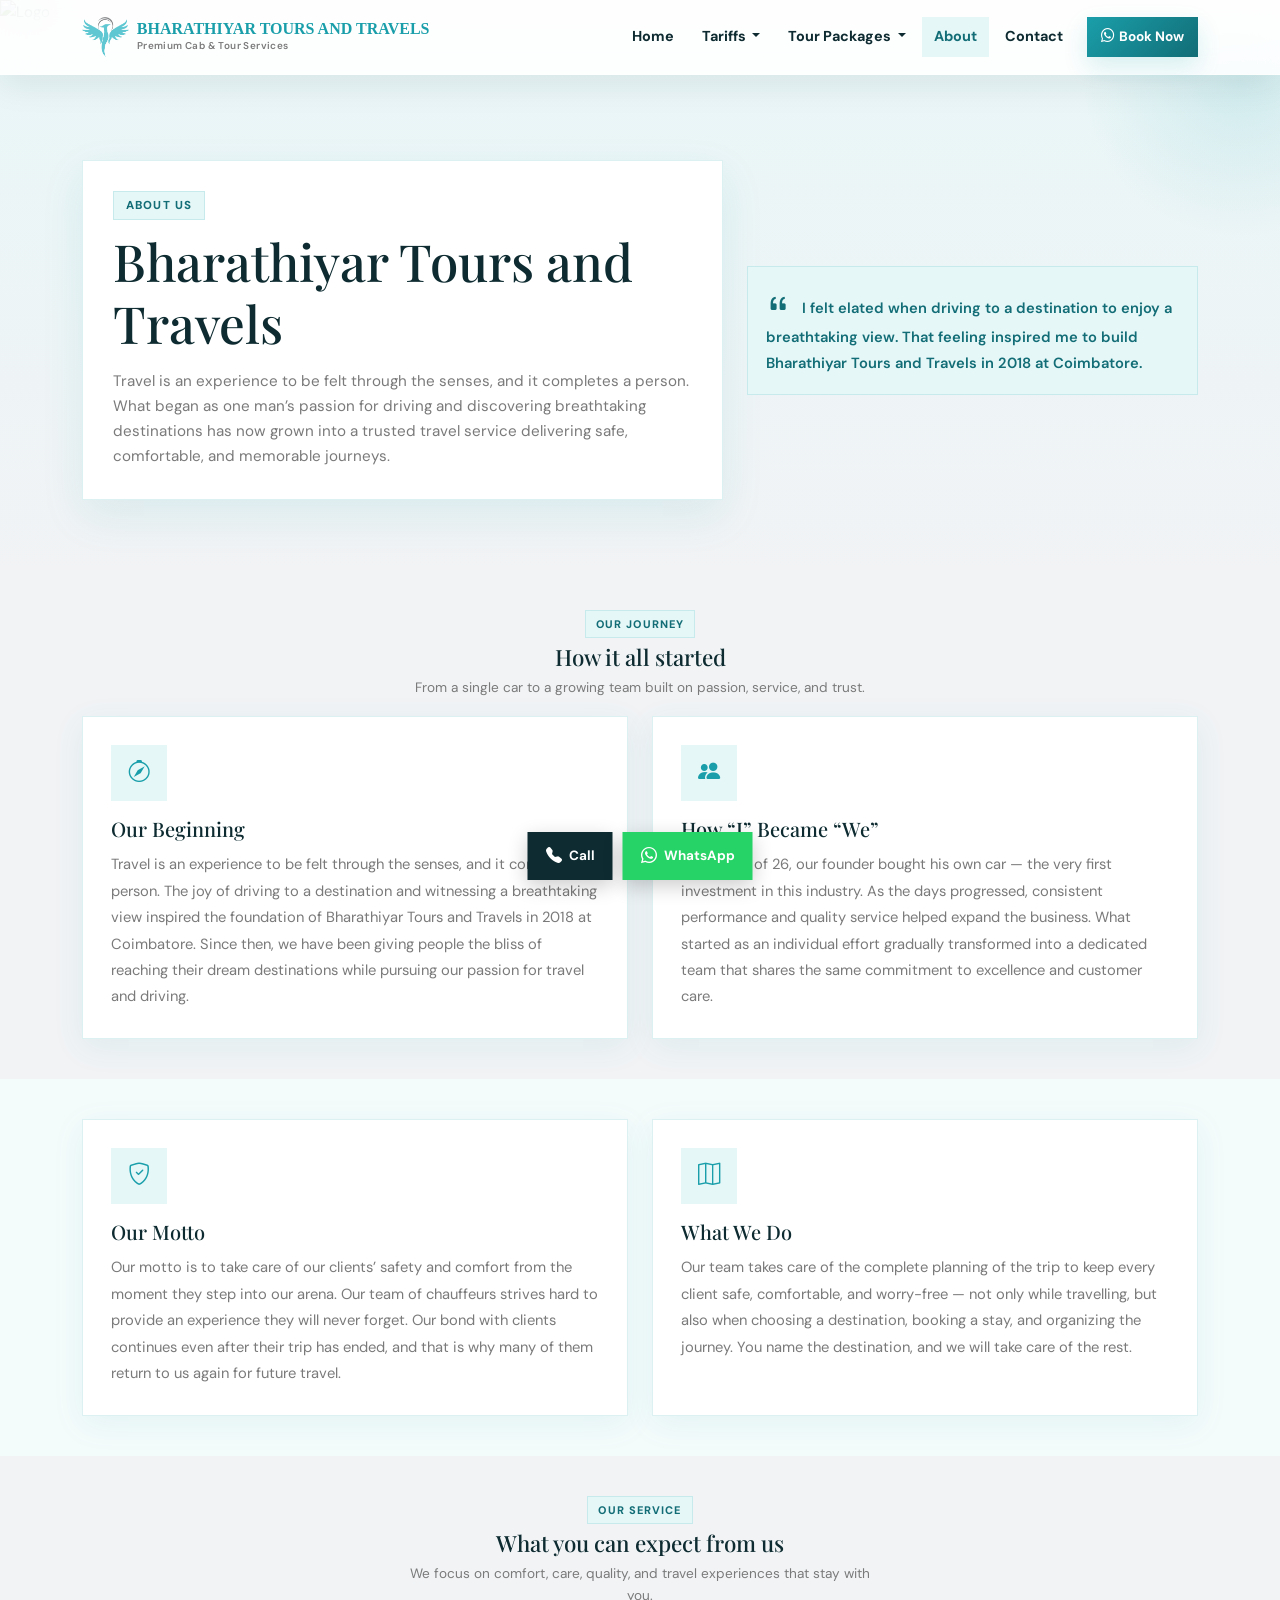
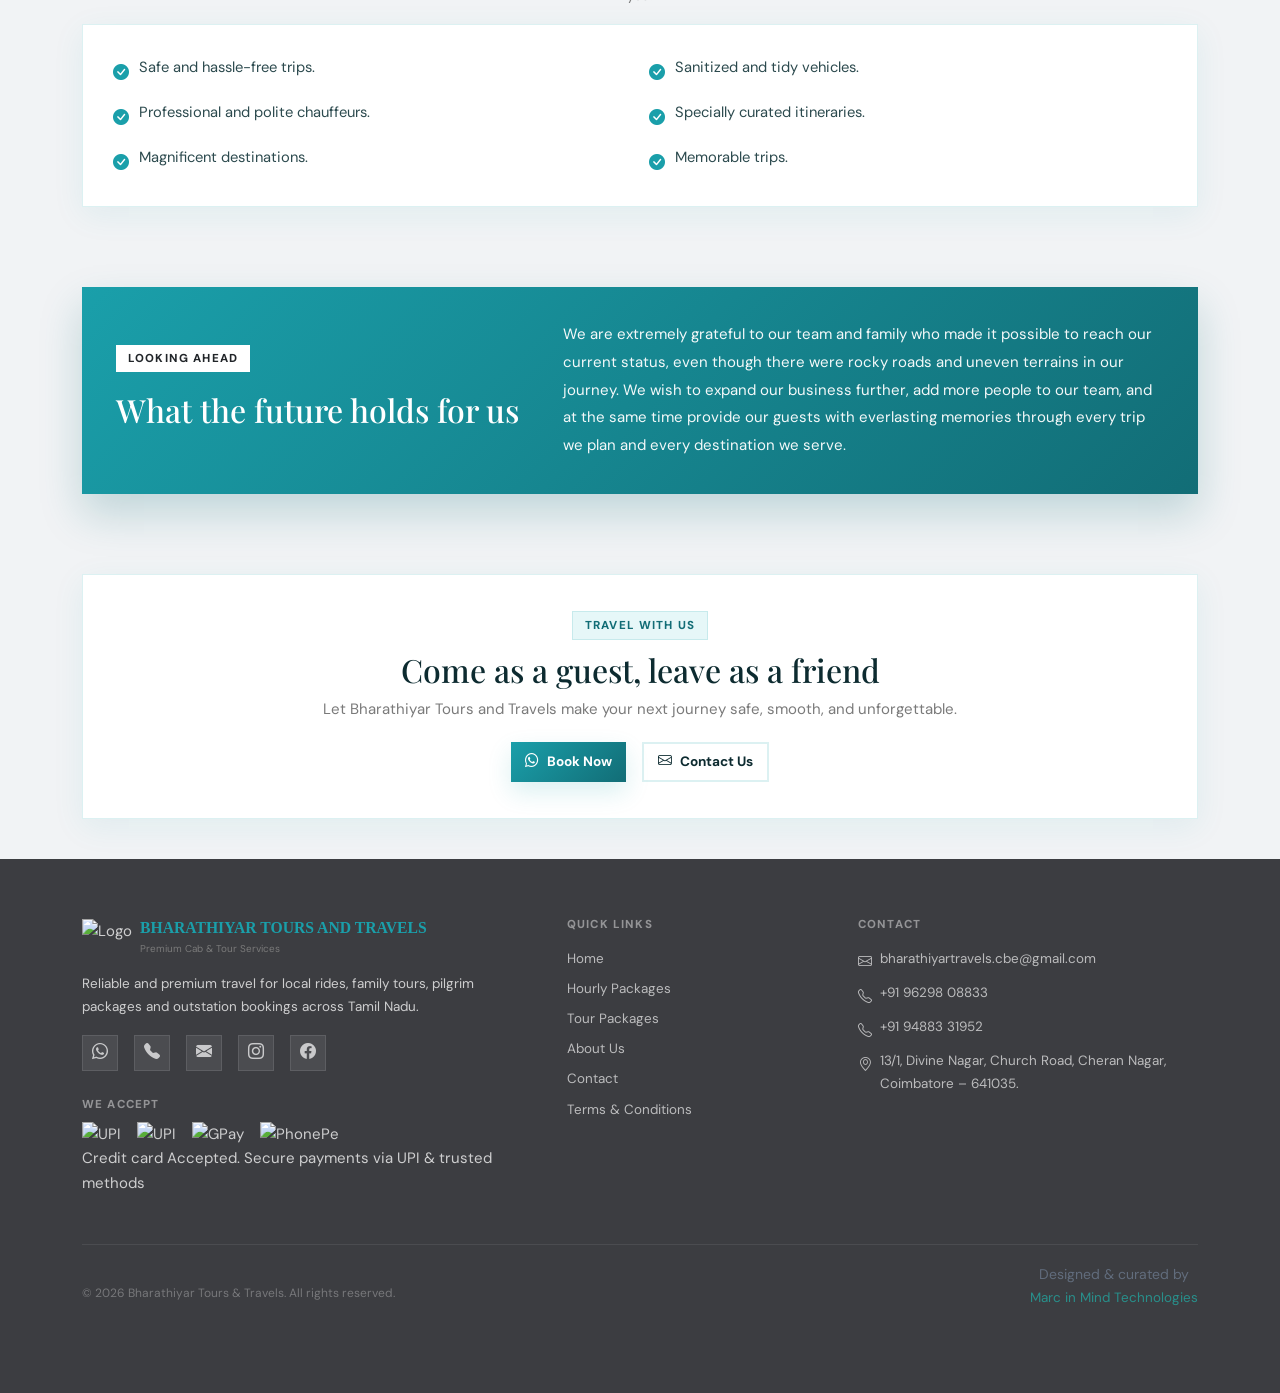
==== commit 9463df08: "Add files via upload" ====
--- a/about.html
+++ b/about.html
@@ -11,7 +11,8 @@
   <link href="https://fonts.googleapis.com/css2?family=Playfair+Display:ital,wght@0,700;0,800;1,700&family=DM+Sans:wght@400;500;600;700&display=swap" rel="stylesheet">
   <link rel="stylesheet" href="https://cdn.jsdelivr.net/npm/bootstrap-icons@1.11.3/font/bootstrap-icons.min.css">
   <link rel="stylesheet" href="style.css">
-  <link rel="icon" href="images/Logo.png" type="image/png">
+  <img src="images/logo.png" alt="Logo" class="logo-img">
+  <link rel="icon" href="images/logo.png">
 
   <style>
     .mobile-menu-trigger{
@@ -531,45 +532,77 @@
       </div>
     </div>
   </section>
-
   <!-- FOOTER -->
   <footer>
     <div class="container">
       <div class="row g-5">
+
+        <!-- LEFT SECTION -->
         <div class="col-lg-5">
           <div class="d-flex align-items-center gap-2 mb-3">
-            <img src="images/Logo.png" alt="Logo" class="footer-logo">
+            <img src="images/logo.png" alt="Logo" class="footer-logo">
             <div>
               <div class="footer-brand">BHARATHIYAR TOURS AND TRAVELS</div>
               <div class="footer-brand-sub">Premium Cab & Tour Services</div>
             </div>
           </div>
 
-          <p>Reliable and premium travel for local rides, family tours, pilgrim packages and outstation bookings across Tamil Nadu.</p>
-
+          <p>
+            Reliable and premium travel for local rides, family tours, pilgrim packages
+            and outstation bookings across Tamil Nadu.
+          </p>
+
+          <!-- SOCIAL ICONS -->
           <div class="d-flex gap-3 mt-3">
-    <a href="https://wa.me/919629808833" class="social-btn" target="_blank">
-      <i class="bi bi-whatsapp"></i>
-    </a>
-
-    <a href="tel:+919629808833" class="social-btn">
-      <i class="bi bi-telephone-fill"></i>
-    </a>
-
-    <a href="mailto:bharathiyartravels.cbe@gmail.com" class="social-btn">
-      <i class="bi bi-envelope-fill"></i>
-    </a>
-
-    <a href="https://www.instagram.com/bharathiyartoursandtravels/" class="social-btn" target="_blank">
-      <i class="bi bi-instagram"></i>
-    </a>
-
-    <a href="https://www.facebook.com/p/Bharathiyar-Tours-Travels-100063803235318/" class="social-btn" target="_blank">
-      <i class="bi bi-facebook"></i>
-    </a>
-  </div>
-        </div>
-
+            <a href="https://wa.me/919629808833" class="social-btn" target="_blank">
+              <i class="bi bi-whatsapp"></i>
+            </a>
+
+            <a href="tel:+919629808833" class="social-btn">
+              <i class="bi bi-telephone-fill"></i>
+            </a>
+
+            <a href="mailto:bharathiyartravels.cbe@gmail.com" class="social-btn">
+              <i class="bi bi-envelope-fill"></i>
+            </a>
+
+            <a href="https://www.instagram.com/bharathiyartoursandtravels/" class="social-btn" target="_blank">
+              <i class="bi bi-instagram"></i>
+            </a>
+
+            <a href="https://www.facebook.com/p/Bharathiyar-Tours-Travels-100063803235318/" class="social-btn" target="_blank">
+              <i class="bi bi-facebook"></i>
+            </a>
+          </div>
+
+          <!-- PAYMENT METHODS -->
+          <div class="mt-4">
+      <div class="footer-heading mb-2">We Accept</div>
+
+      <div class="d-flex align-items-center gap-3 flex-wrap">
+
+<!-- razorpay -->
+
+  <img src="images/rzr.webp" class="pay-icon" alt="UPI">
+
+        <!-- UPI -->
+        <img src="images/upi.webp" class="pay-icon" alt="UPI">
+
+        <!-- GPay -->
+        <img src="images/Gpay.webp" class="pay-icon" alt="GPay">
+
+        <!-- PhonePe -->
+        <img src="images/phonepe.webp" class="pay-icon" alt="PhonePe">
+
+      </div>
+
+      <div class="payment-text">
+        Credit card Accepted. Secure payments via UPI & trusted methods
+      </div>
+    </div>
+        </div>
+
+        <!-- QUICK LINKS -->
         <div class="col-12 col-sm-6 col-lg-3">
           <div class="footer-heading">Quick Links</div>
           <div class="d-flex flex-column gap-2">
@@ -578,42 +611,60 @@
             <a href="tourpackages.html">Tour Packages</a>
             <a href="about.html">About Us</a>
             <a href="contact.html">Contact</a>
-          </div>
-        </div>
-
+            <a href="termsandconditions.html">Terms & Conditions</a>
+          </div>
+        </div>
+
+        <!-- CONTACT -->
         <div class="col-12 col-sm-6 col-lg-4">
           <div class="footer-heading">Contact</div>
           <div class="d-flex flex-column gap-2">
+
             <a href="mailto:bharathiyartravels.cbe@gmail.com" class="footer-contact-link">
               <i class="bi bi-envelope flex-shrink-0"></i>
               <span>bharathiyartravels.cbe@gmail.com</span>
             </a>
+
             <a href="tel:+919629808833" class="footer-contact-link">
               <i class="bi bi-telephone flex-shrink-0"></i>
               <span>+91 96298 08833</span>
             </a>
+
             <a href="tel:+919488331952" class="footer-contact-link">
               <i class="bi bi-telephone flex-shrink-0"></i>
               <span>+91 94883 31952</span>
             </a>
+
             <div class="footer-contact-link">
               <i class="bi bi-geo-alt flex-shrink-0"></i>
-              <span>13/1, Divine Nagar, Church Road, Cheran Managar, Coimbatore – 641035.</span>
+              <span>
+                13/1, Divine Nagar, Church Road, Cheran Nagar,
+                Coimbatore – 641035.
+              </span>
             </div>
-          </div>
-        </div>
-      </div>
-
+
+          </div>
+        </div>
+
+      </div>
+
+      <!-- BOTTOM -->
       <div class="footer-bottom d-flex flex-column flex-md-row justify-content-between align-items-center gap-2 mt-5">
         <span>© 2026 Bharathiyar Tours & Travels. All rights reserved.</span>
+
         <p style="font-size: 14px; opacity: 0.7; color: #718096;">
           Designed & curated by
-          <a href="https://marcinmind.in" target="_blank" style="text-decoration: none; color: #20b2aa;">Marc in Mind Technologies</a>
+          <a href="https://marcinmind.in" target="_blank" style="text-decoration: none; color: #20b2aa;">
+            Marc in Mind Technologies
+          </a>
         </p>
       </div>
     </div>
+
     <br><br>
   </footer>
+
+
   <div class="float-btns" id="floatingContactBtns">
     <a href="tel:+919629808833" class="float-btn float-call">
       <i class="bi bi-telephone-fill"></i>
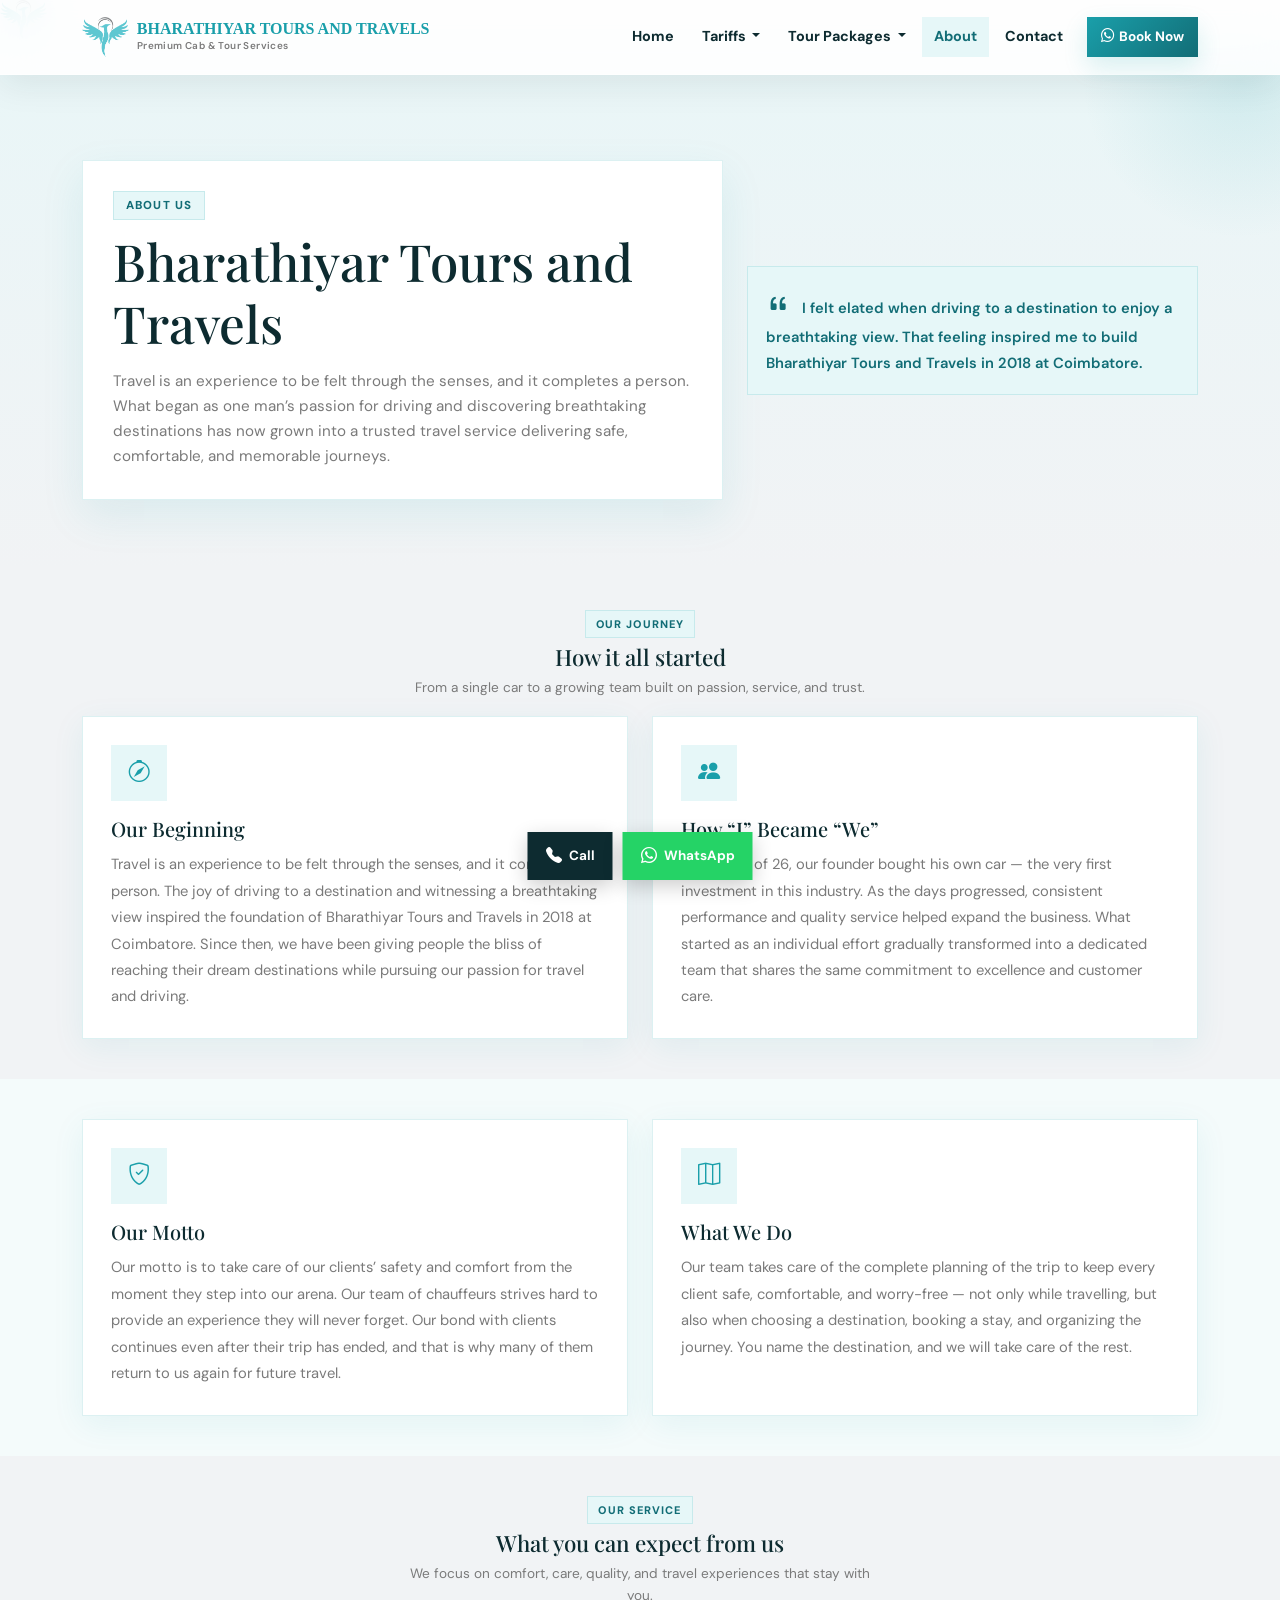
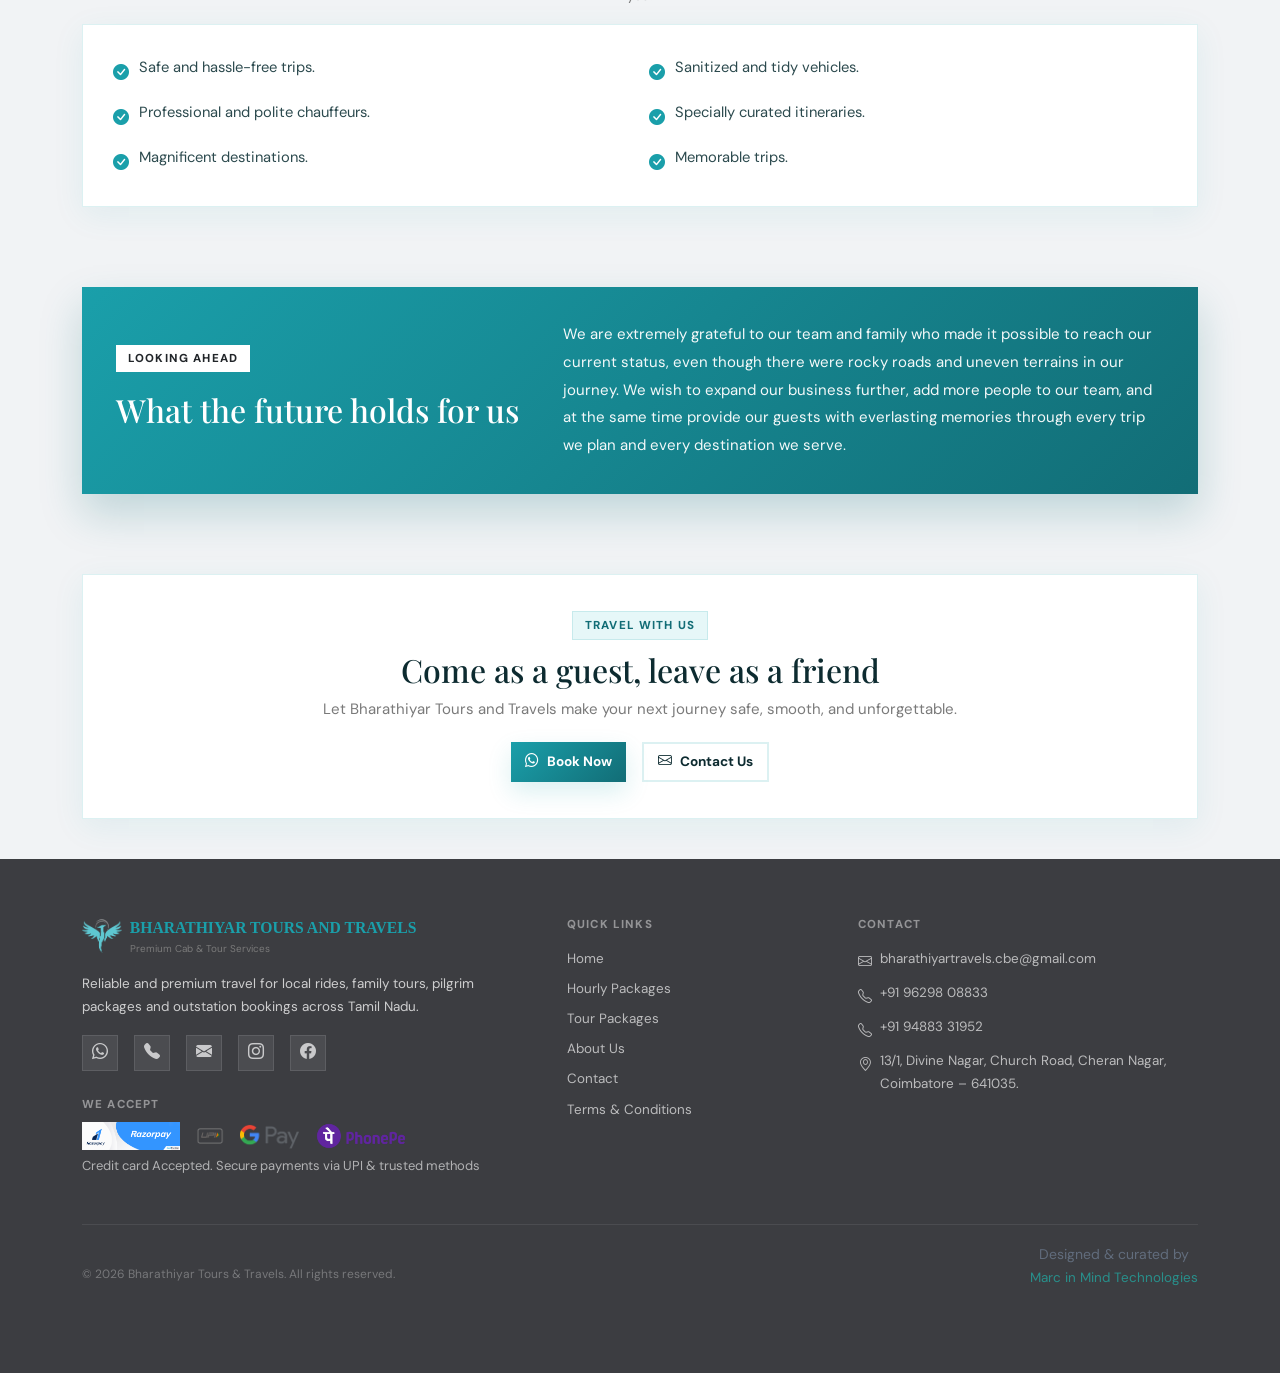
==== commit 97a730b1: "Add files via upload" ====
--- a/about.html
+++ b/about.html
@@ -10,9 +10,10 @@
   <link rel="preconnect" href="https://fonts.gstatic.com" crossorigin>
   <link href="https://fonts.googleapis.com/css2?family=Playfair+Display:ital,wght@0,700;0,800;1,700&family=DM+Sans:wght@400;500;600;700&display=swap" rel="stylesheet">
   <link rel="stylesheet" href="https://cdn.jsdelivr.net/npm/bootstrap-icons@1.11.3/font/bootstrap-icons.min.css">
+    <link rel="icon" href="images/logo.png">
   <link rel="stylesheet" href="style.css">
   <img src="images/logo.png" alt="Logo" class="logo-img">
-  <link rel="icon" href="images/logo.png">
+
 
   <style>
     .mobile-menu-trigger{
--- a/style.css
+++ b/style.css
@@ -2224,3 +2224,16 @@
     font-size: 1.2rem !important;
   }
 }
+
+
+.pay-icon {
+  height: 28px;
+  width: auto;
+  object-fit: contain;
+}
+
+.payment-text {
+  font-size: 13px;
+  opacity: 0.8;
+  margin-top: 5px;
+}
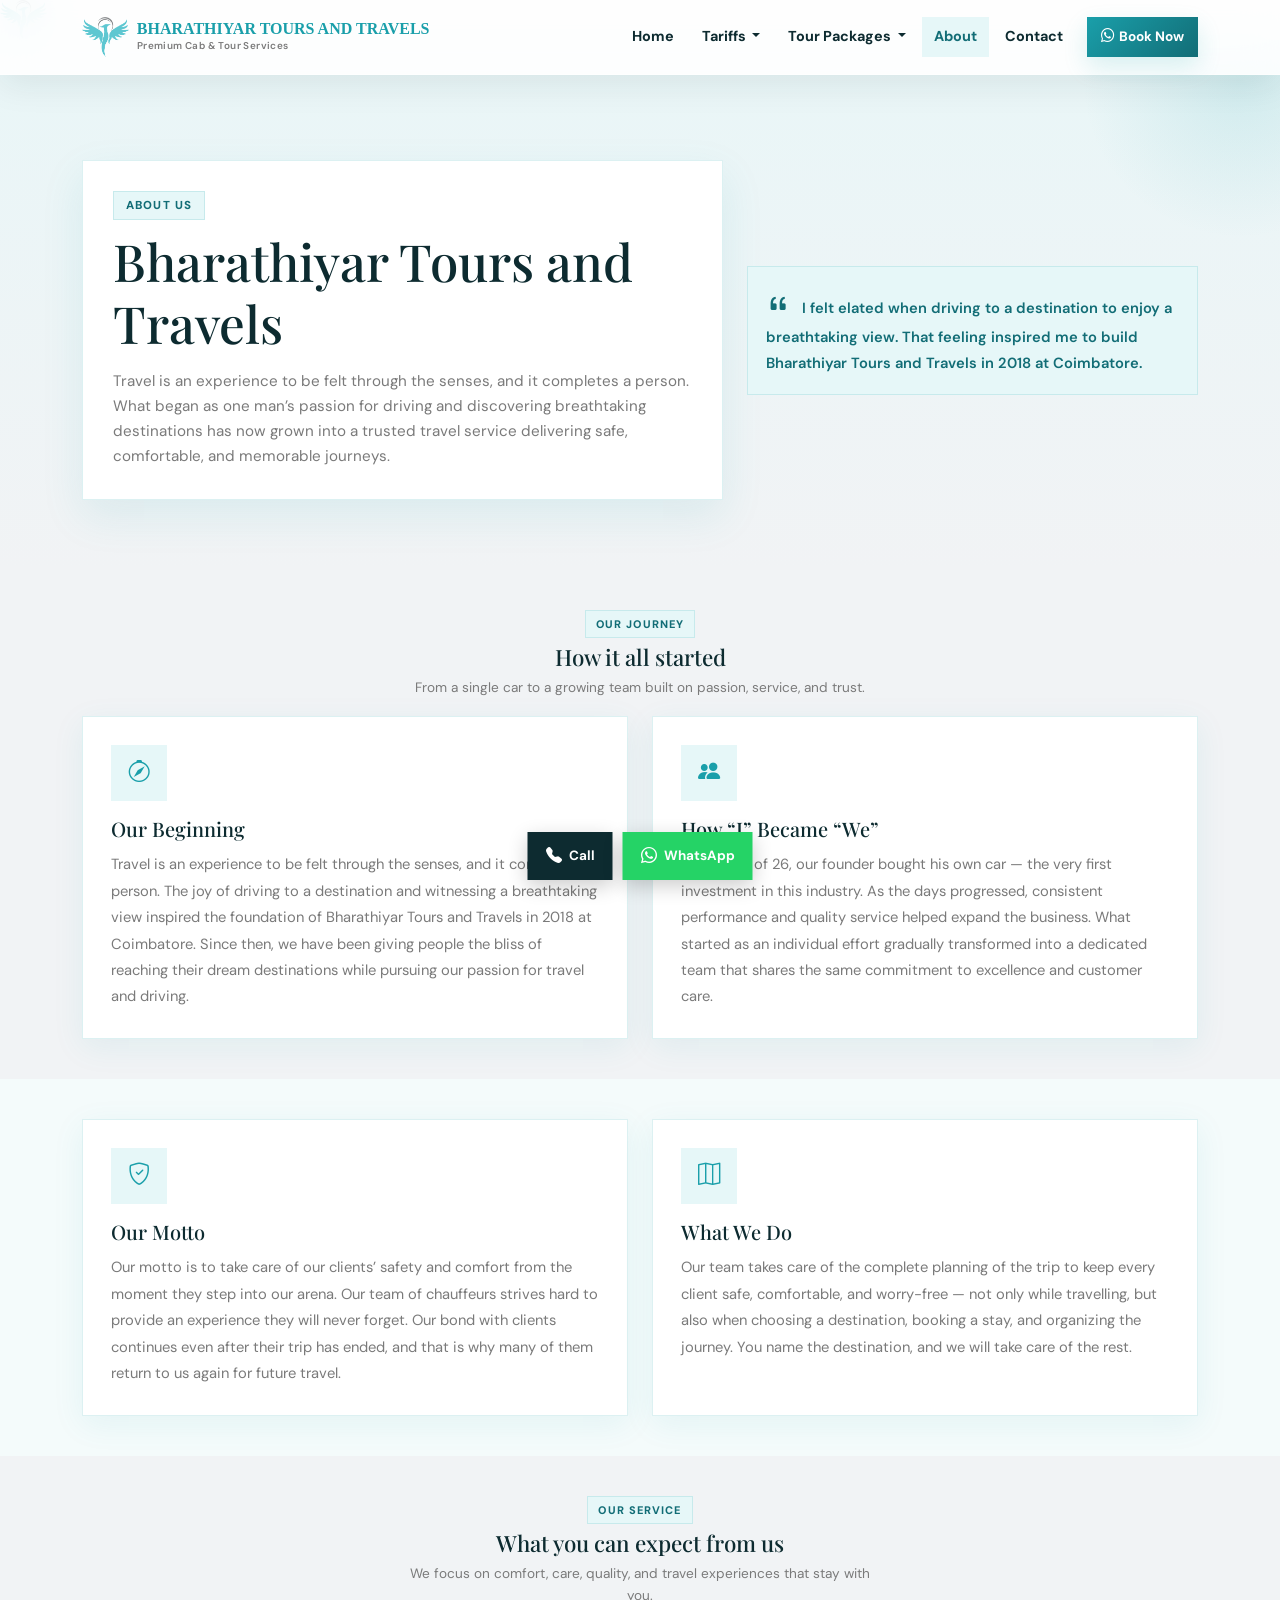
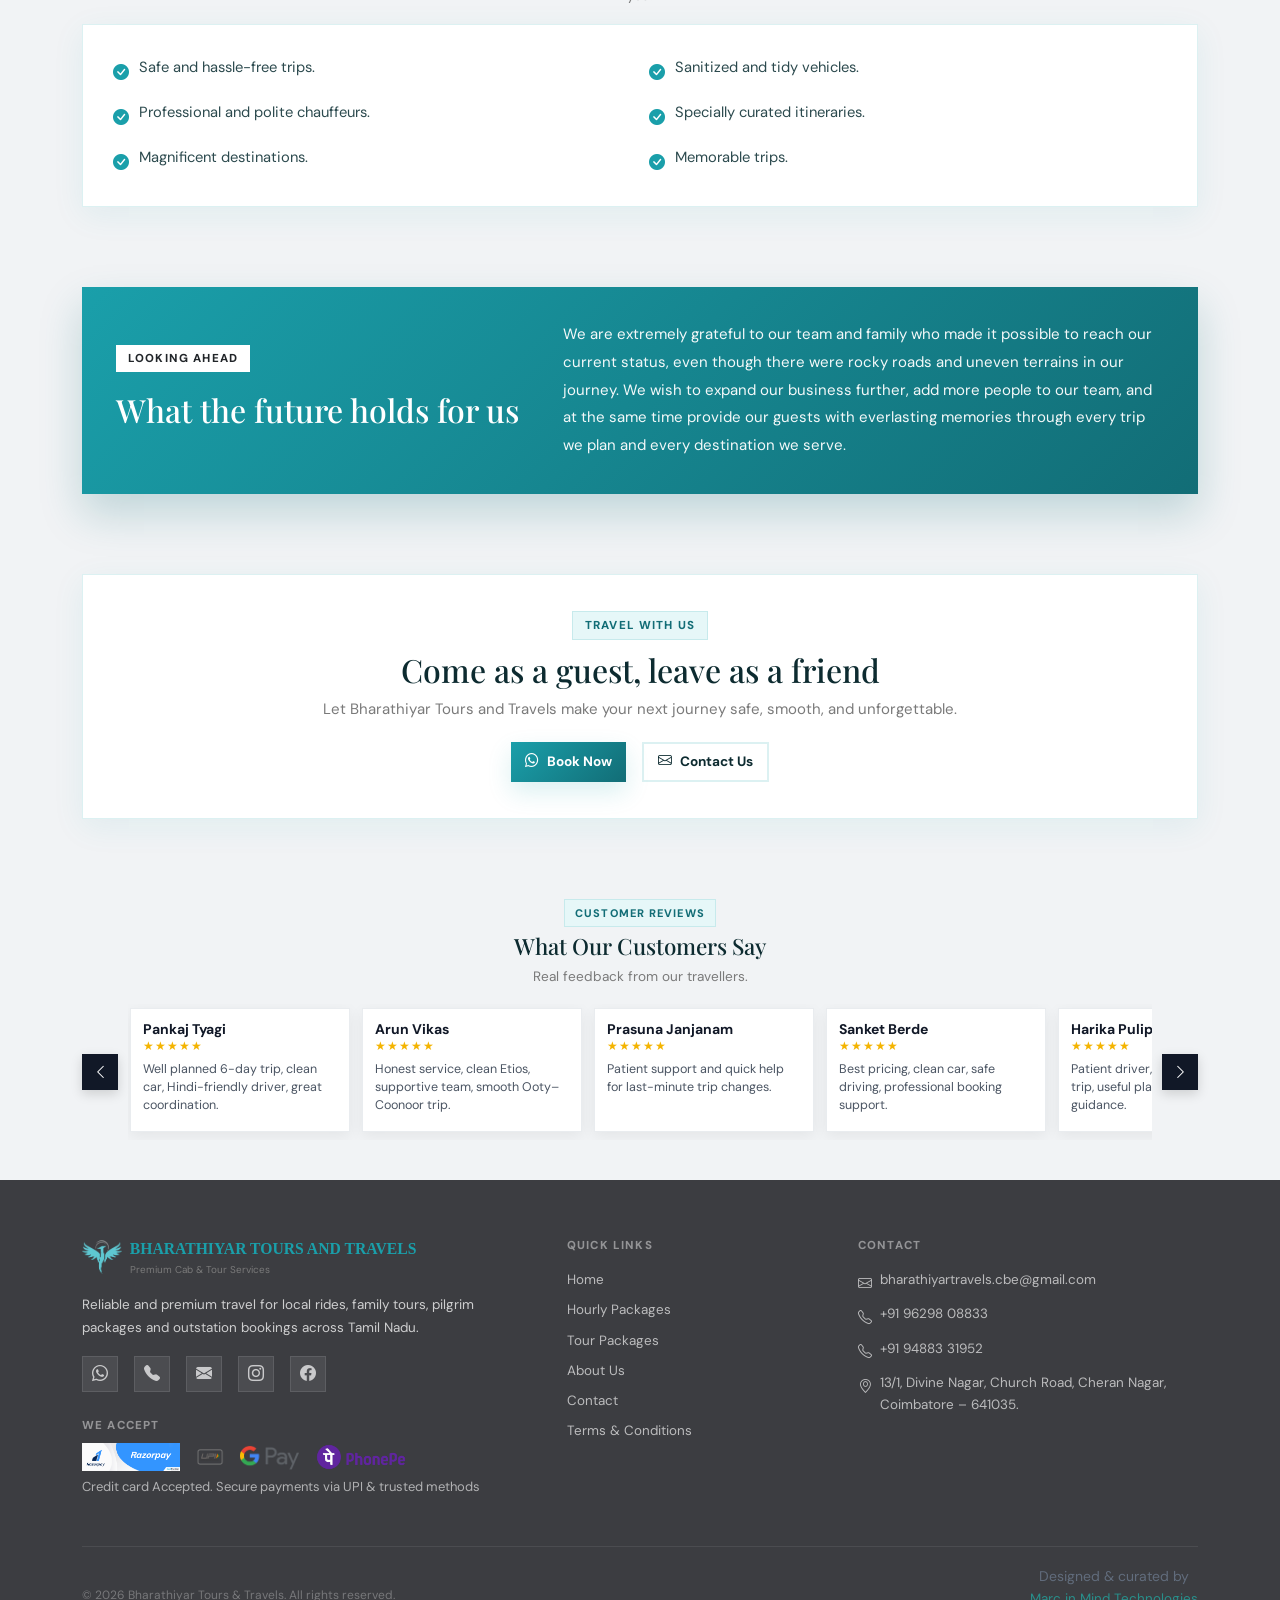
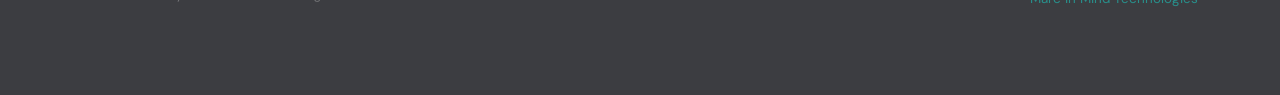
==== commit 88e6a05c: "Add files via upload" ====
--- a/about.html
+++ b/about.html
@@ -533,6 +533,9 @@
       </div>
     </div>
   </section>
+
+  <div id="reviewsSection"></div>
+    <script src="reviews.js"></script>
   <!-- FOOTER -->
   <footer>
     <div class="container">
--- a/style.css
+++ b/style.css
@@ -2237,3 +2237,110 @@
   opacity: 0.8;
   margin-top: 5px;
 }
+.reviews-section{
+  position: relative;
+}
+
+.review-slider-wrap{
+  position: relative;
+  display: flex;
+  align-items: center;
+  gap: 10px;
+}
+
+.reviews-track{
+  display: flex;
+  gap: 12px;
+  overflow-x: auto;
+  scroll-behavior: smooth;
+  scrollbar-width: none;
+  -ms-overflow-style: none;
+  padding: 4px 2px 8px;
+  flex: 1;
+}
+
+.reviews-track::-webkit-scrollbar{
+  display: none;
+}
+
+.review-card.compact{
+  flex: 0 0 220px;
+  background: #fff;
+  border: 1px solid #e9ecef;
+  border-radius: 14px;
+  padding: 12px;
+  box-shadow: 0 4px 14px rgba(0,0,0,0.06);
+  min-height: 124px;
+}
+
+.review-top{
+  display: flex;
+  flex-direction: column;
+  gap: 2px;
+  margin-bottom: 8px;
+}
+
+.review-card.compact h6{
+  margin: 0;
+  font-size: 14px;
+  font-weight: 700;
+  color: #111827;
+  line-height: 1.2;
+}
+
+.stars{
+  font-size: 12px;
+  color: #f4b400;
+  letter-spacing: 1px;
+  line-height: 1;
+}
+
+.review-card.compact p{
+  margin: 0;
+  font-size: 12.5px;
+  line-height: 1.45;
+  color: #4b5563;
+}
+
+.review-nav{
+  width: 36px;
+  height: 36px;
+  border: none;
+  border-radius: 50%;
+  background: #111827;
+  color: #fff;
+  display: flex;
+  align-items: center;
+  justify-content: center;
+  flex-shrink: 0;
+  box-shadow: 0 4px 12px rgba(0,0,0,0.15);
+}
+
+.review-nav:hover{
+  background: #000;
+}
+
+@media (max-width: 768px){
+  .review-slider-wrap{
+    gap: 6px;
+  }
+
+  .review-card.compact{
+    flex: 0 0 190px;
+    min-height: 118px;
+    padding: 11px;
+  }
+
+  .review-card.compact h6{
+    font-size: 13px;
+  }
+
+  .review-card.compact p{
+    font-size: 12px;
+  }
+
+  .review-nav{
+    width: 32px;
+    height: 32px;
+  }
+}
